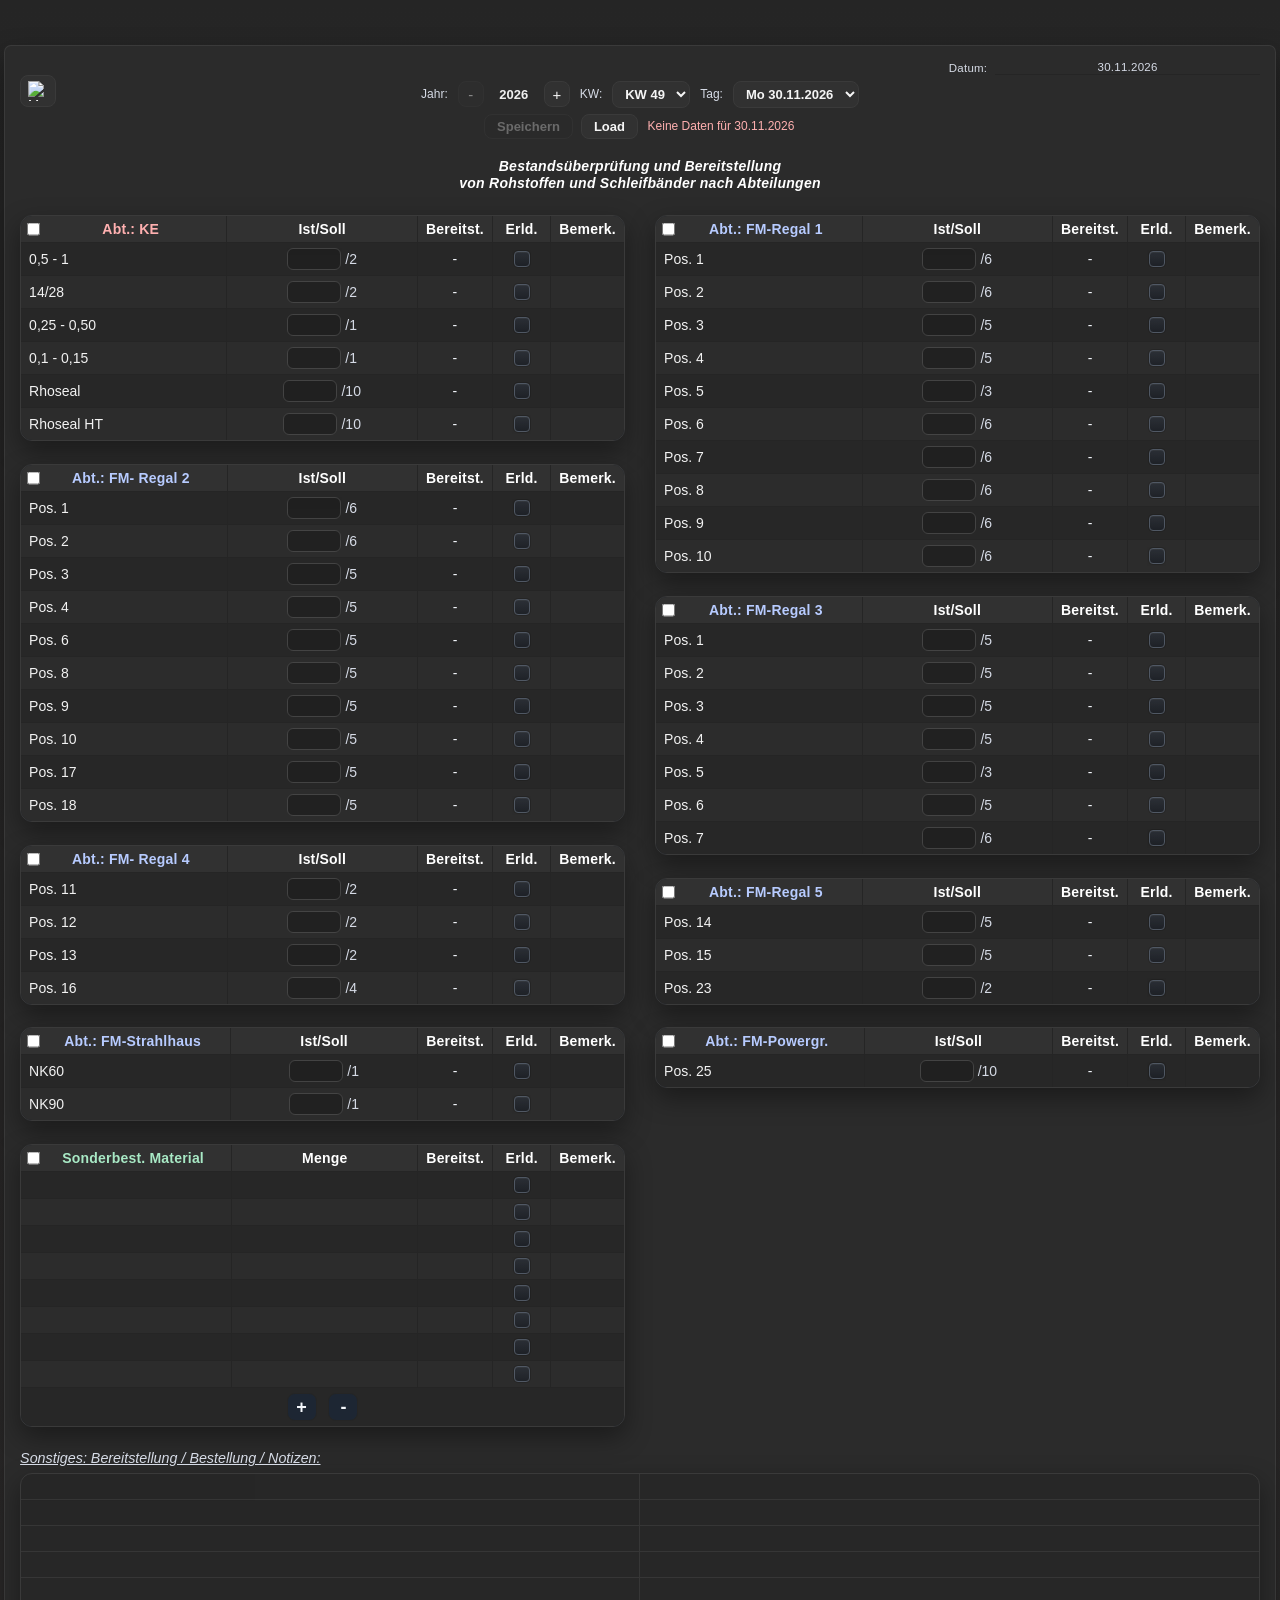
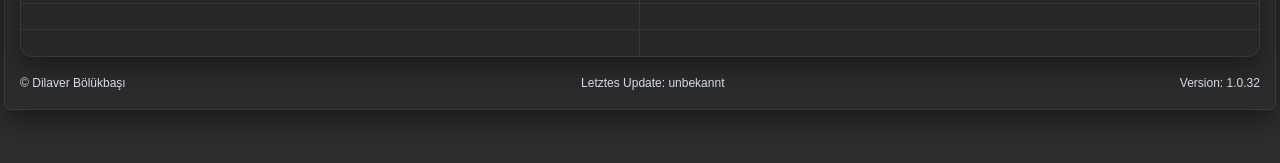
==== index.html @ 9125e5a0 "Add files via upload" ====
<!doctype html>
<html lang="de">
<head>
  <meta charset="utf-8" />
  <meta name="viewport" content="width=device-width, initial-scale=1" />
  <title>Bestandsüberprüfung</title>
  <link rel="stylesheet" href="css/style.css" />


<!-- =========================
     ICONS
========================= -->

<link rel="icon" href="icons/favicon.ico">
<link rel="icon" type="image/png" sizes="64x64" href="icons/favicon-64.png">
<link rel="icon" type="image/png" sizes="32x32" href="icons/favicon-32.png">

<link rel="apple-touch-icon" sizes="180x180" href="icons/favicon-180.png">

<link rel="manifest" href="manifest.json">
<meta name="theme-color" content="#1f4fd8">




</head>
<body class="index-page index-color-font">
  <div class="page-wrap">
  <div class="page">
    <div class="date-line"><span>Datum:</span><span class="line current-date"></span></div>
    <div class="top-actions">
      <div class="top-actions-row">
        <div class="menu-wrapper">
          <button id="menuBtn" type="button" aria-label="Menü öffnen" aria-expanded="false">
            <img src="img/menue.png" alt="Menü" />
          </button>
          <div id="menuDropdown" class="menu-dropdown" aria-hidden="true">
            <a href="settings.html" class="menu-item menu-item-settings">Einstellungen</a>
            <div class="menu-separator" role="separator" aria-hidden="true"></div>
            <a href="wvorbe.html" class="menu-item menu-item-list">Bereitstellung Liste</a>
            <a href="weing.html" class="menu-item menu-item-in">Wahreneingang</a>
            <div class="menu-separator" role="separator" aria-hidden="true"></div>
            <button id="exportLocalFileBtn" class="menu-item menu-item-save" type="button">Lokale Datei Speichern</button>
            <button id="importLocalFileBtn" class="menu-item menu-item-load" type="button">Lokale Datei Laden</button>
            <input id="importFileInput" type="file" accept=".json,application/json" hidden />
          </div>
        </div>
        <label for="yearValue">Jahr:</label>
        <div class="year-switch">
          <button id="yearDownBtn" type="button" aria-label="Jahr runter">-</button>
          <span id="yearValue">2026</span>
          <button id="yearUpBtn" type="button" aria-label="Jahr hoch">+</button>
        </div>
        <label for="kwSelect">KW:</label>
        <select id="kwSelect"></select>
        <label for="daySelect">Tag:</label>
        <select id="daySelect"></select>
      </div>
      <div class="top-actions-row actions-secondary">
        <button id="saveBtn" type="button">Speichern</button>
        <button id="loadBtn" type="button">Load</button>
        <span id="saveStatus" aria-live="polite"></span>
      </div>
    </div>
    <h1 class="index-title">Bestandsüberprüfung und Bereitstellung<br/>von Rohstoffen und Schleifbänder nach Abteilungen</h1>

    <div class="grid">
      <div>
        <table class="tight tbl-ke">
          <thead>
            <tr>
              <th class="section"><input class="status-checkKE" type="checkbox" /><span class="dept-ke">Abt.: KE</span></th>
              <th>Ist/Soll</th>
              <th>Bereitst.</th>
              <th>Erld.</th><th>Bemerk.</th>
            </tr>
          </thead>
          <tbody>
            <tr><td>0,5 - 1</td><td class="editable-cell"><input type="text" value="/2" /></td><td class="editable-cell"><input type="text" value="" /></td><td class="erld-cell"><input class="status-check" type="checkbox" /></td><td class="bemerk-cell"><input type="text" value="" /></td></tr>
            <tr><td>14/28</td><td class="editable-cell"><input type="text" value="/2" /></td><td class="editable-cell"><input type="text" value="" /></td><td class="erld-cell"><input class="status-check" type="checkbox" /></td><td class="bemerk-cell"><input type="text" value="" /></td></tr>
            <tr><td>0,25 - 0,50</td><td class="editable-cell"><input type="text" value="/1" /></td><td class="editable-cell"><input type="text" value="" /></td><td class="erld-cell"><input class="status-check" type="checkbox" /></td><td class="bemerk-cell"><input type="text" value="" /></td></tr>
            <tr><td>0,1 - 0,15</td><td class="editable-cell"><input type="text" value="/1" /></td><td class="editable-cell"><input type="text" value="" /></td><td class="erld-cell"><input class="status-check" type="checkbox" /></td><td class="bemerk-cell"><input type="text" value="" /></td></tr>
            <tr><td>Rhoseal</td><td class="editable-cell"><input type="text" value="/10" /></td><td class="editable-cell"><input type="text" value="" /></td><td class="erld-cell"><input class="status-check" type="checkbox" /></td><td class="bemerk-cell"><input type="text" value="" /></td></tr>
            <tr><td>Rhoseal HT</td><td class="editable-cell"><input type="text" value="/10" /></td><td class="editable-cell"><input type="text" value="" /></td><td class="erld-cell"><input class="status-check" type="checkbox" /></td><td class="bemerk-cell"><input type="text" value="" /></td></tr>
          </tbody>
        </table>

        <table class="tight tbl-fm-regal2" style="margin-top: 6mm;">
          <thead>
            <tr>
              <th class="section"><input class="status-checkFM1" type="checkbox" /><span class="dept-fm">Abt.: FM- Regal 2</span></th><th>Ist/Soll</th><th>Bereitst.</th><th>Erld.</th><th>Bemerk.</th>
            </tr>
          </thead>
          <tbody>
            <tr><td>Pos. 1</td><td class="editable-cell"><input type="text" value="/6" /></td><td class="editable-cell"><input type="text" value="" /></td><td class="erld-cell"><input class="status-check" type="checkbox" /></td><td class="bemerk-cell"><input type="text" value="" /></td></tr>
            <tr><td>Pos. 2</td><td class="editable-cell"><input type="text" value="/6" /></td><td class="editable-cell"><input type="text" value="" /></td><td class="erld-cell"><input class="status-check" type="checkbox" /></td><td class="bemerk-cell"><input type="text" value="" /></td></tr>
            <tr><td>Pos. 3</td><td class="editable-cell"><input type="text" value="/5" /></td><td class="editable-cell"><input type="text" value="" /></td><td class="erld-cell"><input class="status-check" type="checkbox" /></td><td class="bemerk-cell"><input type="text" value="" /></td></tr>
            <tr><td>Pos. 4</td><td class="editable-cell"><input type="text" value="/5" /></td><td class="editable-cell"><input type="text" value="" /></td><td class="erld-cell"><input class="status-check" type="checkbox" /></td><td class="bemerk-cell"><input type="text" value="" /></td></tr>
            <tr><td>Pos. 6</td><td class="editable-cell"><input type="text" value="/5" /></td><td class="editable-cell"><input type="text" value="" /></td><td class="erld-cell"><input class="status-check" type="checkbox" /></td><td class="bemerk-cell"><input type="text" value="" /></td></tr>
            <tr><td>Pos. 8</td><td class="editable-cell"><input type="text" value="/5" /></td><td class="editable-cell"><input type="text" value="" /></td><td class="erld-cell"><input class="status-check" type="checkbox" /></td><td class="bemerk-cell"><input type="text" value="" /></td></tr>
            <tr><td>Pos. 9</td><td class="editable-cell"><input type="text" value="/5" /></td><td class="editable-cell"><input type="text" value="" /></td><td class="erld-cell"><input class="status-check" type="checkbox" /></td><td class="bemerk-cell"><input type="text" value="" /></td></tr>
            <tr><td>Pos. 10</td><td class="editable-cell"><input type="text" value="/5" /></td><td class="editable-cell"><input type="text" value="" /></td><td class="erld-cell"><input class="status-check" type="checkbox" /></td><td class="bemerk-cell"><input type="text" value="" /></td></tr>
            <tr><td>Pos. 17</td><td class="editable-cell"><input type="text" value="/5" /></td><td class="editable-cell"><input type="text" value="" /></td><td class="erld-cell"><input class="status-check" type="checkbox" /></td><td class="bemerk-cell"><input type="text" value="" /></td></tr>
            <tr><td>Pos. 18</td><td class="editable-cell"><input type="text" value="/5" /></td><td class="editable-cell"><input type="text" value="" /></td><td class="erld-cell"><input class="status-check" type="checkbox" /></td><td class="bemerk-cell"><input type="text" value="" /></td></tr>
          </tbody>
        </table>

        <table class="tight tbl-fm-left-extra" style="margin-top: 6mm;">
          <thead>
            <tr>
              <th class="section"><input class="status-checkFM4" type="checkbox" /><span class="dept-fm">Abt.: FM- Regal 4</span></th><th>Ist/Soll</th><th>Bereitst.</th><th>Erld.</th><th>Bemerk.</th>
            </tr>
          </thead>
          <tbody>
            <tr><td>Pos. 11</td><td class="editable-cell"><input type="text" value="/2" /></td><td class="editable-cell"><input type="text" value="" /></td><td class="erld-cell"><input class="status-check" type="checkbox" /></td><td class="bemerk-cell"><input type="text" value="" /></td></tr>
            <tr><td>Pos. 12</td><td class="editable-cell"><input type="text" value="/2" /></td><td class="editable-cell"><input type="text" value="" /></td><td class="erld-cell"><input class="status-check" type="checkbox" /></td><td class="bemerk-cell"><input type="text" value="" /></td></tr>
            <tr><td>Pos. 13</td><td class="editable-cell"><input type="text" value="/2" /></td><td class="editable-cell"><input type="text" value="" /></td><td class="erld-cell"><input class="status-check" type="checkbox" /></td><td class="bemerk-cell"><input type="text" value="" /></td></tr>
            <tr><td>Pos. 16</td><td class="editable-cell"><input type="text" value="/4" /></td><td class="editable-cell"><input type="text" value="" /></td><td class="erld-cell"><input class="status-check" type="checkbox" /></td><td class="bemerk-cell"><input type="text" value="" /></td></tr>
          </tbody>
        </table>

        <table class="tight tbl-fm-strahlhaus" style="margin-top: 6mm;">
          <thead>
            <tr>
              <th class="section"><input class="status-checkFMStrahlhaus" type="checkbox" /><span class="dept-fm">Abt.: FM-Strahlhaus</span></th><th>Ist/Soll</th><th>Bereitst.</th><th>Erld.</th><th>Bemerk.</th>
            </tr>
          </thead>
          <tbody>
            <tr><td>NK60</td><td class="editable-cell"><input type="text" value="/1" /></td><td class="editable-cell"><input type="text" value="" /></td><td class="erld-cell"><input class="status-check" type="checkbox" /></td><td class="bemerk-cell"><input type="text" value="" /></td></tr>
            <tr><td>NK90</td><td class="editable-cell"><input type="text" value="/1" /></td><td class="editable-cell"><input type="text" value="" /></td><td class="erld-cell"><input class="status-check" type="checkbox" /></td><td class="bemerk-cell"><input type="text" value="" /></td></tr>
          </tbody>
        </table>

        <table class="tight tbl-wa" style="margin-top: 6mm;">
          <thead>
            <tr>
              <th class="section"><input class="status-checkWA" type="checkbox" /><span class="dept-wa">Sonderbest. Material</span></th>
              <th>Menge</th>
              <th>Bereitst.</th>
              <th>Erld.</th><th>Bemerk.</th>
            </tr>
          </thead>
          <tbody>
            <tr><td class="editable-cell"><input type="text" value="" /></td><td class="editable-cell"><input type="text" value="" /></td><td class="editable-cell"><input type="text" value="" /></td><td class="erld-cell"><input class="status-check" type="checkbox" /></td><td class="bemerk-cell"><input type="text" value="" /></td></tr>
            <tr><td class="editable-cell"><input type="text" value="" /></td><td class="editable-cell"><input type="text" value="" /></td><td class="editable-cell"><input type="text" value="" /></td><td class="erld-cell"><input class="status-check" type="checkbox" /></td><td class="bemerk-cell"><input type="text" value="" /></td></tr>
            <tr><td class="editable-cell"><input type="text" value="" /></td><td class="editable-cell"><input type="text" value="" /></td><td class="editable-cell"><input type="text" value="" /></td><td class="erld-cell"><input class="status-check" type="checkbox" /></td><td class="bemerk-cell"><input type="text" value="" /></td></tr>
            <tr><td class="editable-cell"><input type="text" value="" /></td><td class="editable-cell"><input type="text" value="" /></td><td class="editable-cell"><input type="text" value="" /></td><td class="erld-cell"><input class="status-check" type="checkbox" /></td><td class="bemerk-cell"><input type="text" value="" /></td></tr>
            <tr><td class="editable-cell"><input type="text" value="" /></td><td class="editable-cell"><input type="text" value="" /></td><td class="editable-cell"><input type="text" value="" /></td><td class="erld-cell"><input class="status-check" type="checkbox" /></td><td class="bemerk-cell"><input type="text" value="" /></td></tr>
            <tr><td class="editable-cell"><input type="text" value="" /></td><td class="editable-cell"><input type="text" value="" /></td><td class="editable-cell"><input type="text" value="" /></td><td class="erld-cell"><input class="status-check" type="checkbox" /></td><td class="bemerk-cell"><input type="text" value="" /></td></tr>
            <tr><td class="editable-cell"><input type="text" value="" /></td><td class="editable-cell"><input type="text" value="" /></td><td class="editable-cell"><input type="text" value="" /></td><td class="erld-cell"><input class="status-check" type="checkbox" /></td><td class="bemerk-cell"><input type="text" value="" /></td></tr>
            <tr><td class="editable-cell"><input type="text" value="" /></td><td class="editable-cell"><input type="text" value="" /></td><td class="editable-cell"><input type="text" value="" /></td><td class="erld-cell"><input class="status-check" type="checkbox" /></td><td class="bemerk-cell"><input type="text" value="" /></td></tr>
            <tr class="wa-row-controls add-row-line">
              <td colspan="5">
                <button id="addWaRowBtn" type="button" title="Zeile hinzufügen" aria-label="Zeile hinzufügen">+</button>
                <button id="removeWaRowBtn" type="button" title="Unter &quot;5&quot; Zeilen nicht zugelassen!" aria-label="Zeile entfernen (Unter. 5 Zeilen nicht zugelassen!)">-</button>
              </td>
            </tr>
          </tbody>
        </table>
      </div>

      <div>
        <table class="tight tbl-fm-regal1">
          <thead>
            <tr>
              <th class="section"><input class="status-checkFM1" type="checkbox" /><span class="dept-fm">Abt.: FM-Regal 1</span></th><th>Ist/Soll</th><th>Bereitst.</th><th>Erld.</th><th>Bemerk.</th>
            </tr>
          </thead>
          <tbody>
            <tr><td>Pos. 1</td><td class="editable-cell"><input type="text" value="/6" /></td><td class="editable-cell"><input type="text" value="" /></td><td class="erld-cell"><input class="status-check" type="checkbox" /></td><td class="bemerk-cell"><input type="text" value="" /></td></tr>
            <tr><td>Pos. 2</td><td class="editable-cell"><input type="text" value="/6" /></td><td class="editable-cell"><input type="text" value="" /></td><td class="erld-cell"><input class="status-check" type="checkbox" /></td><td class="bemerk-cell"><input type="text" value="" /></td></tr>
            <tr><td>Pos. 3</td><td class="editable-cell"><input type="text" value="/5" /></td><td class="editable-cell"><input type="text" value="" /></td><td class="erld-cell"><input class="status-check" type="checkbox" /></td><td class="bemerk-cell"><input type="text" value="" /></td></tr>
            <tr><td>Pos. 4</td><td class="editable-cell"><input type="text" value="/5" /></td><td class="editable-cell"><input type="text" value="" /></td><td class="erld-cell"><input class="status-check" type="checkbox" /></td><td class="bemerk-cell"><input type="text" value="" /></td></tr>
            <tr><td>Pos. 5</td><td class="editable-cell"><input type="text" value="/3" /></td><td class="editable-cell"><input type="text" value="" /></td><td class="erld-cell"><input class="status-check" type="checkbox" /></td><td class="bemerk-cell"><input type="text" value="" /></td></tr>
            <tr><td>Pos. 6</td><td class="editable-cell"><input type="text" value="/6" /></td><td class="editable-cell"><input type="text" value="" /></td><td class="erld-cell"><input class="status-check" type="checkbox" /></td><td class="bemerk-cell"><input type="text" value="" /></td></tr>
            <tr><td>Pos. 7</td><td class="editable-cell"><input type="text" value="/6" /></td><td class="editable-cell"><input type="text" value="" /></td><td class="erld-cell"><input class="status-check" type="checkbox" /></td><td class="bemerk-cell"><input type="text" value="" /></td></tr>
            <tr><td>Pos. 8</td><td class="editable-cell"><input type="text" value="/6" /></td><td class="editable-cell"><input type="text" value="" /></td><td class="erld-cell"><input class="status-check" type="checkbox" /></td><td class="bemerk-cell"><input type="text" value="" /></td></tr>
            <tr><td>Pos. 9</td><td class="editable-cell"><input type="text" value="/6" /></td><td class="editable-cell"><input type="text" value="" /></td><td class="erld-cell"><input class="status-check" type="checkbox" /></td><td class="bemerk-cell"><input type="text" value="" /></td></tr>
            <tr><td>Pos. 10</td><td class="editable-cell"><input type="text" value="/6" /></td><td class="editable-cell"><input type="text" value="" /></td><td class="erld-cell"><input class="status-check" type="checkbox" /></td><td class="bemerk-cell"><input type="text" value="" /></td></tr>
          </tbody>
        </table>

        <table class="tight tbl-fm-regal3" style="margin-top: 6mm;">
          <thead>
              <tr>
              <th class="section"><input class="status-checkFM3" type="checkbox" /><span class="dept-fm">Abt.: FM-Regal 3</span></th><th>Ist/Soll</th><th>Bereitst.</th><th>Erld.</th><th>Bemerk.</th>
            </tr>
          </thead>
          <tbody>
            <tr><td>Pos. 1</td><td class="editable-cell"><input type="text" value="/5" /></td><td class="editable-cell"><input type="text" value="" /></td><td class="erld-cell"><input class="status-check" type="checkbox" /></td><td class="bemerk-cell"><input type="text" value="" /></td></tr>
            <tr><td>Pos. 2</td><td class="editable-cell"><input type="text" value="/5" /></td><td class="editable-cell"><input type="text" value="" /></td><td class="erld-cell"><input class="status-check" type="checkbox" /></td><td class="bemerk-cell"><input type="text" value="" /></td></tr>
            <tr><td>Pos. 3</td><td class="editable-cell"><input type="text" value="/5" /></td><td class="editable-cell"><input type="text" value="" /></td><td class="erld-cell"><input class="status-check" type="checkbox" /></td><td class="bemerk-cell"><input type="text" value="" /></td></tr>
            <tr><td>Pos. 4</td><td class="editable-cell"><input type="text" value="/5" /></td><td class="editable-cell"><input type="text" value="" /></td><td class="erld-cell"><input class="status-check" type="checkbox" /></td><td class="bemerk-cell"><input type="text" value="" /></td></tr>
            <tr><td>Pos. 5</td><td class="editable-cell"><input type="text" value="/3" /></td><td class="editable-cell"><input type="text" value="" /></td><td class="erld-cell"><input class="status-check" type="checkbox" /></td><td class="bemerk-cell"><input type="text" value="" /></td></tr>
            <tr><td>Pos. 6</td><td class="editable-cell"><input type="text" value="/5" /></td><td class="editable-cell"><input type="text" value="" /></td><td class="erld-cell"><input class="status-check" type="checkbox" /></td><td class="bemerk-cell"><input type="text" value="" /></td></tr>
            <tr><td>Pos. 7</td><td class="editable-cell"><input type="text" value="/6" /></td><td class="editable-cell"><input type="text" value="" /></td><td class="erld-cell"><input class="status-check" type="checkbox" /></td><td class="bemerk-cell"><input type="text" value="" /></td></tr>
          </tbody>
        </table>

        <table class="tight tbl-fm-regal4" style="margin-top: 6mm;">
          <thead>
            <tr>
              <th class="section"><input class="status-checkFM5" type="checkbox" /><span class="dept-fm">Abt.: FM-Regal 5</span></th><th>Ist/Soll</th><th>Bereitst.</th><th>Erld.</th><th>Bemerk.</th>
            </tr>
          </thead>
          <tbody>
            <tr><td>Pos. 14</td><td class="editable-cell"><input type="text" value="/5" /></td><td class="editable-cell"><input type="text" value="" /></td><td class="erld-cell"><input class="status-check" type="checkbox" /></td><td class="bemerk-cell"><input type="text" value="" /></td></tr>
            <tr><td>Pos. 15</td><td class="editable-cell"><input type="text" value="/5" /></td><td class="editable-cell"><input type="text" value="" /></td><td class="erld-cell"><input class="status-check" type="checkbox" /></td><td class="bemerk-cell"><input type="text" value="" /></td></tr>
            <tr><td>Pos. 23</td><td class="editable-cell"><input type="text" value="/2" /></td><td class="editable-cell"><input type="text" value="" /></td><td class="erld-cell"><input class="status-check" type="checkbox" /></td><td class="bemerk-cell"><input type="text" value="" /></td></tr>
          </tbody>
        </table>

        <table class="tight tbl-fm-powergr" style="margin-top: 6mm;">
          <thead>
            <tr>
              <th class="section"><input class="status-checkFMpowergr" type="checkbox" /><span class="dept-fm">Abt.: FM-Powergr.</span></th><th>Ist/Soll</th><th>Bereitst.</th><th>Erld.</th><th>Bemerk.</th>
            </tr>
          </thead>
          <tbody>
            <tr><td>Pos. 25</td><td class="editable-cell"><input type="text" value="/10" /></td><td class="editable-cell"><input type="text" value="" /></td><td class="erld-cell"><input class="status-check" type="checkbox" /></td><td class="bemerk-cell"><input type="text" value="" /></td></tr>
          </tbody>
        </table>
      </div>
    </div>

    <div class="notes">
      <p class="notes-title">Sonstiges: Bereitstellung / Bestellung / Notizen:</p>
      <table class="notes-table">
        <colgroup>
          <col style="width: 50%;" />
          <col style="width: 50%;" />
        </colgroup>
        <tbody>
          <tr><td contenteditable="true"></td><td contenteditable="true"></td></tr>
          <tr><td contenteditable="true"></td><td contenteditable="true"></td></tr>
          <tr><td contenteditable="true"></td><td contenteditable="true"></td></tr>
          <tr><td contenteditable="true"></td><td contenteditable="true"></td></tr>
          <tr><td contenteditable="true"></td><td contenteditable="true"></td></tr>
          <tr><td contenteditable="true"></td><td contenteditable="true"></td></tr>
          <tr><td contenteditable="true"></td><td contenteditable="true"></td></tr>
        </tbody>
      </table>
    </div>
    <footer>
      <div id="kimlik">© Dilaver Bölükbaşı</div>
      <div id="lastUpdate"></div>
      <span id="footerVersion">Version: …</span>
    </footer>
  </div>
  </div>
  <script src="js/dpc.js" defer></script>
</body>
</html>
---- css/style.css ----
@charset "utf-8";

/* Basis-Styles und Farbvariablen für die gesamte Anwendung */
:root {
  --bg-gradient: linear-gradient(180deg,#252525,#2f2d2d);
  --line: #252525;
  --soft-line: #a3adbc;
  --border: #3a3a3a;
  --card-bg: #1a202a;
  --table-head: #313131;
  --row-hover: #262f3d;
  --shadow-soft: 0 10px 26px rgba(0, 0, 0, 0.38);
  --text: #f3f6fb;
  --text-muted: #d6dbe6;
  --page-bg: #12161d;
  --header-bg: #1a202a;
  --font: "Cambria", "Georgia", "Times New Roman", serif;
  --page-width: 190mm;
  --page-margin: 10mm;
  --tbltd-bg: #0c3414;
  --tbltd-color: #bcad29;
  --tblN-L-bg: #340c0c;
  --screen-gap: 5px;
  --tblN-L-bg: #340c0c;
  --fs-btn: 13px;
  --fs-date: 11.5px;
  --fs-info: 12px;
  --fs-th: 14px;
  --fs-td: 14px;
}

* { box-sizing: border-box; }

html, body {
  margin: 0;
  padding: 0;
  background: var(--bg-gradient);
  color: var(--text);
  font-family: var(--font);
}

/* Spezifische Styles für die index.html, um die dunkle Farbpalette und Schriftart zu gewährleisten */
.index-color-font {
  color: #f0f0f0;
  font-family: "Manrope", "Segoe UI", "Helvetica Neue", sans-serif;
}

/* Hohe Spezifität für index.html, damit die dunkle Farbpalette und Schriftart über die Basis-Styles hinaus angewendet werden */
.index-color-font .page {
  background: #2b2b2b;
  box-shadow:
    0 0 0 1px #3a3a3a,
    0 12px 28px rgba(0, 0, 0, 0.45);
}

/* Weitere spezifische Styles für index.html, um die Lesbarkeit und visuelle Hierarchie zu verbessern */
.index-color-font .index-title {
  color: #ffffff;
  font-weight: 700;
  letter-spacing: 0.25px;
}

/* Tabellenstile für index.html, um die dunkle Farbpalette und Lesbarkeit zu gewährleisten */
.index-color-font table {
  color: #f2f2f2;
}

.index-color-font th {
  color: #ffffff;
}

.index-color-font .tight th {
  background: #313131;
}

.index-color-font .tight td {
  background: #272727;
}

.index-color-font .tight tbody tr:nth-child(even) td {
  background: #2c2c2c;
}

/* Spezifische Styles für wvorbe.html und weing.html, um die dunkle Farbpalette und Schriftart zu gewährleisten */
.wvorbe-page .page,
.weing-page .page {
  background: #2b2b2b;
  box-shadow:
    0 0 0 1px #3a3a3a,
    0 12px 28px rgba(0, 0, 0, 0.45);
}


.wvorbe-page table,
.weing-page table {
  color: #f2f2f2;
  background: #272727;
  border-color: #3a3a3a;
}


.wvorbe-page th,
.weing-page th {
  color: #ffffff;
  background: #313131;
}

.wvorbe-page td,
.weing-page td {
  background: #272727;
}

.wvorbe-page tbody tr:nth-child(even) td,
.weing-page tbody tr:nth-child(even) td {
  background: #2c2c2c;
}

/* Spezifische Styles für Buttons auf wvorbe.html und weing.html, um die dunkle Farbpalette und Lesbarkeit zu gewährleisten */
.wvorbe-page #wvorbeSaveBtn,
.wvorbe-page #wvorbeLoadBtn,
.wvorbe-page #wvorbeBackBtn,
.wvorbe-page #wvorbePrintBtn,
.wvorbe-page #addWvorbeRowBtn,
.wvorbe-page #removeWvorbeRowBtn,
.weing-page #weingSaveBtn,
.weing-page #weingLoadBtn,
.weing-page #weingBackBtn,
.weing-page #weingPrintBtn,
.weing-page #addWeingRowBtn,
.weing-page #removeWeingRowBtn {
  background: #313131;
  border-color: #3a3a3a;
  color: #f5f5f5;
}

.wvorbe-page #wvorbeSaveBtn:hover,
.wvorbe-page #wvorbeLoadBtn:hover,
.wvorbe-page #wvorbeBackBtn:hover,
.wvorbe-page #wvorbePrintBtn:hover,
.wvorbe-page #addWvorbeRowBtn:hover,
.wvorbe-page #removeWvorbeRowBtn:hover,
.weing-page #weingSaveBtn:hover,
.weing-page #weingLoadBtn:hover,
.weing-page #weingBackBtn:hover,
.weing-page #weingPrintBtn:hover,
.weing-page #addWeingRowBtn:hover,
.weing-page #removeWeingRowBtn:hover {
  background: #3a3a3a;
}

.wvorbe-page #wvorbeSaveBtn:disabled,
.wvorbe-page #addWvorbeRowBtn:disabled,
.wvorbe-page #removeWvorbeRowBtn:disabled,
.weing-page #weingSaveBtn:disabled,
.weing-page #addWeingRowBtn:disabled,
.weing-page #removeWeingRowBtn:disabled {
  background: #2a2a2a;
  border-color: #3a3a3a;
  color: #b7b7b7;
}

.index-color-font #saveBtn,
.index-color-font #loadBtn,
.index-color-font #menuBtn,
.index-color-font #yearDownBtn,
.index-color-font #yearUpBtn,
.index-color-font #kwSelect,
.index-color-font #daySelect {
  background: #313131;
  border-color: #3a3a3a;
  color: #f5f5f5;
}

.index-color-font #saveBtn:hover,
.index-color-font #loadBtn:hover,
.index-color-font #menuBtn:hover,
.index-color-font #yearDownBtn:hover,
.index-color-font #yearUpBtn:hover {
  background: #3a3a3a;
}

.index-color-font #saveBtn:disabled {
  background: #2a2a2a;
  border-color: #3a3a3a;
  color: #b7b7b7;
}

.page-wrap {
  width: 100%;
  display: flex;
  justify-content: center;
  align-items: flex-start;
  overflow-x: hidden;
  padding: 8px var(--screen-gap) 16px;
}

.page {
  width: min(var(--page-width), calc(100vw - (var(--screen-gap) * 2)));
  margin: var(--page-margin) 0;
  background: var(--page-bg);
  box-shadow:
    0 0 0 1px #303746,
    0 12px 30px rgba(0, 0, 0, 0.45);
  padding: 4mm 4mm 5mm;
  border-radius: 6px;
}

@media (min-width: 1025px) {
  .page {
    width: min(1360px, calc(100vw - (var(--screen-gap) * 2)));
  }
}

.date-line {
  display: flex;
  justify-content: flex-end;
  align-items: center;
  gap: 8px;
  font-size: var(--fs-date);
  letter-spacing: 0.25px;
  color: var(--text-muted);
}

.date-line .line {
  width: 70mm;
  border-bottom: 1px solid var(--line);
  min-height: 14px;
  display: inline-flex;
  align-items: flex-end;
  justify-content: center;
  padding-bottom: 1px;
}

.top-actions {
  display: flex;
  flex-direction: column;
  align-items: flex-start;
  gap: 6px;
  margin-top: 6px;
}

.top-actions-row {
  display: flex;
  justify-content: flex-start;
  align-items: center;
  gap: 10px;
  width: 100%;
}

.index-page .top-actions {
  align-items: center;
}

.index-page .top-actions-row {
  justify-content: center;
  position: relative;
}

.index-page #saveStatus {
  text-align: center;
}

.index-page .top-actions-row .menu-wrapper {
  position: absolute;
  left: 0;
}

.menu-wrapper {
  position: relative;
  margin-right: 0;
}

#menuBtn {
  border: 1px solid var(--line);
  background: #1d2633;
  color: var(--text);
  border-radius: 8px;
  width: 36px;
  height: 32px;
  display: inline-flex;
  align-items: center;
  justify-content: center;
  cursor: pointer;
  padding: 0;
}

#menuBtn:hover {
  background: #253145;
}

#menuBtn img {
  width: 20px;
  height: 20px;
  object-fit: contain;
}

.menu-dropdown  {
  position: absolute;
  top: calc(100% + 6px);
  left: 0;
  min-width: 220px;
  background: #313131;
  border: 1px solid #3a3a3a;
  border-radius: 10px;
  box-shadow: var(--shadow-soft);
  padding: 6px;
  display: none;
  z-index: 50;
}

.menu-dropdown.open {
  display: block;
}

.menu-separator {
  height: 1px;
  background: #3a3a3a;
  opacity: 0.95;
  margin: 6px 4px;
}

.menu-dropdown a {
  display: block;
  color: var(--text);
  text-decoration: none;
  font-size: var(--fs-btn);
  padding: 8px 10px;
  border-radius: 8px;
}

/* Für Menü-Items, die als Button (z.B. "Einstellungen") umgesetzt sind, damit sie semantisch korrekt und zugänglich sind */
.menu-dropdown button { 
  width: 100%;
  display: block;
  color: var(--text);
  background: transparent;
  border: 0;
  text-align: left;
  font-size: var(--fs-btn);
  padding: 8px 10px;
  border-radius: 8px;
  cursor: pointer;
}

.menu-item { /* Gemeinsame Stile für Menü-Items, insbesondere für die Icon-Positionierung */
  position: relative;
  padding-left: 30px !important;
}

.menu-item::before { /* Icon-Placeholder, wird durch spezifische Klassen mit Inhalt gefüllt */
  position: absolute;
  left: 10px;
  top: 50%;
  transform: translateY(-50%);
  font-size: var(--fs-btn);
  opacity: 0.95;
}

.menu-item-list::before { content: "▦"; }
.menu-item-in::before { content: "↘"; }
.menu-item-settings::before { content: "⚙"; }
.menu-item-save::before { content: "⬇"; }
.menu-item-load::before { content: "⤒"; }

.menu-dropdown a:hover,
.menu-dropdown button:hover {
  background: #253145;
}

.actions-secondary {
  gap: 8px;
}

.left-block {
  display: flex;
  flex-direction: column;
  align-items: flex-start;
  gap: 6px;
  margin-right: auto;
}

.left-buttons {
  display: flex;
  align-items: center;
  gap: 8px;
}

.top-actions label {
  font-size: 12px;
  color: var(--text-muted);
}

.year-switch {
  display: inline-flex;
  align-items: center;
  gap: 6px;
}

.year-switch button {
  border: 1px solid var(--line);
  background: #313131;
  color: var(--text);
  border-radius: 8px;
  min-width: 26px;
  height: 26px;
  font-size: 15px;
  line-height: 1;
  cursor: pointer;
}

.year-switch button:hover {
  background: #3a3a3a;
}

.year-switch button:disabled {
  opacity: 0.45;
  cursor: not-allowed;
}

#yearValue {
  min-width: 48px;
  text-align: center;
  font-size: 13px;
  font-weight: 700;
}

#daySelect {
  border: 1px solid var(--line);
  background: #313131;
  color: var(--text);
  border-radius: 8px;
  padding: 4px 8px;
  font-size: var(--fs-btn);
  font-weight: 600;
}

#kwSelect {
  border: 1px solid var(--line);
  background: #313131;
  color: var(--text);
  border-radius: 8px;
  padding: 4px 8px;
  font-size: var(--fs-btn);
  font-weight: 600;
}

#saveBtn,
#loadBtn,
#wvorbeSaveBtn,
#wvorbeLoadBtn,
#weingSaveBtn,
#weingLoadBtn,
#settingsSaveBtn,
#settingsLoadBtn,
#settingsResetBtn,
#settingsBackBtn,
#wvorbeBackBtn,
#wvorbePrintBtn,
#weingBackBtn,
#weingPrintBtn {
  border: 1px solid var(--line);
  background: #313131;
  color: var(--text);
  border-radius: 8px;
  padding: 4px 12px;
  font-size: var(--fs-btn);
  font-weight: 600;
  cursor: pointer;
}

#saveBtn:hover,
#loadBtn:hover,
#wvorbeSaveBtn:hover,
#wvorbeLoadBtn:hover,
#weingSaveBtn:hover,
#weingLoadBtn:hover,
#settingsSaveBtn:hover,
#settingsLoadBtn:hover,
#settingsResetBtn:hover,
#settingsBackBtn:hover,
#wvorbeBackBtn:hover,
#wvorbePrintBtn:hover,
#weingBackBtn:hover,
#weingPrintBtn:hover {
  background: #3a3a3a;
}

#wvorbeBackBtn,
#settingsBackBtn,
#wvorbePrintBtn,
#weingBackBtn,
#weingPrintBtn {
  margin-right: 0;
  padding-inline: 10px 12px;
}

#wvorbeBackBtn::before,
#settingsBackBtn::before,
#weingBackBtn::before {
  content: "< ";
  font-weight: 700;
}

#wvorbePrintBtn::before {
  content: "🖨 ";
}

#wvorbePrintBtn {
  margin-left: auto;
}

#saveBtn:disabled {
  opacity: 0.45;
  cursor: not-allowed;
}

#saveStatus,
#wvorbeStatus,
#weingStatus,
#settingsStatus {
  font-size: var(--fs-info);
  color: var(--text-muted);
  min-width: 150px;
  text-align: left;
}

#saveStatus.error,
#wvorbeStatus.error,
#weingStatus.error,
#settingsStatus.error {
  color: #ffb0b0;
}

.settings-page .editable-grid-table td select {
  width: 100%;
  border: 1px solid #3a3a3a;
  background: #313131;
  color: #f3f6fb;
  border-radius: 8px;
  padding: 4px 8px;
  font-size: 13px;
  font-weight: 400;
}

.settings-page .editable-grid-table td select:focus {
  outline: none;
  border-color: #8aa9ff;
  box-shadow: 0 0 0 2px rgba(138, 169, 255, 0.22);
}

.settings-page .editable-grid-table td select option {
  background: #313131;
  color: #f3f6fb;
}

.settings-page .editable-grid-table th {
  font-size: 14px;
  color: #ffffff;
  background: #313131;
}

.settings-page .editable-grid-table td {
  font-size: 14px;
  background: #272727;
}

.settings-page .editable-grid-table {
  color: #f2f2f2;
  background: #272727;
  border-color: #3a3a3a;
}

.settings-page .editable-grid-table tbody tr:nth-child(even) td {
  background: #2c2c2c;
}

.settings-page #settingsSaveBtn,
.settings-page #settingsLoadBtn,
.settings-page #settingsResetBtn,
.settings-page #settingsBackBtn {
  border: 1px solid #3a3a3a;
  background: #313131;
  color: #f3f6fb;
}

.settings-page #settingsSaveBtn:hover,
.settings-page #settingsLoadBtn:hover,
.settings-page #settingsResetBtn:hover,
.settings-page #settingsBackBtn:hover {
  background: #3a3a3a;
}

.settings-preview {
  margin-top: 14px;
  padding: 10px;
  border: 1px solid #3a3a3a;
  border-radius: 12px;
  background: #2b2b2b;
  box-shadow:
    0 0 0 1px #3a3a3a,
    0 8px 20px rgba(0, 0, 0, 0.35);
}

.settings-preview-title {
  margin: 0 0 8px;
  font-weight: 700;
  color: #ffffff;
}

.settings-preview-row {
  margin: 4px 0;
}

.settings-preview-date {
  font-size: var(--fs-date);
}

.settings-preview-info {
  font-size: var(--fs-info);
  color: #d6dbe6;
}

.settings-preview-btns button {
  border: 1px solid #3a3a3a;
  background: #313131;
  color: #f3f6fb;
  border-radius: 8px;
  padding: 4px 12px;
  font-size: var(--fs-btn);
  font-weight: 600;
}

.settings-preview-btns button:hover {
  background: #3a3a3a;
}

.settings-preview-table {
  margin-top: 8px;
  color: #f2f2f2;
  background: #272727;
  border-color: #3a3a3a;
}

.settings-preview-table th {
  color: #ffffff;
  background: #313131;
}

.settings-preview-table td {
  background: #272727;
}

.settings-preview-table tbody tr:nth-child(even) td {
  background: #2c2c2c;
}

.settings-preview-table th {
  font-size: var(--fs-th);
}

.settings-preview-table td {
  font-size: var(--fs-td);
}

h1 {
  font-size: 14px;
  text-align: center;
  margin: 5mm 0 6mm;
  font-style: italic;
  letter-spacing: 0.35px;
  color: var(--text);
  line-height: 1.25;
}

table {
  width: 100%;
  font-size: 14px;
  color: var(--text);
  border-collapse: separate;
  border-spacing: 0;
  overflow: hidden;
  border-radius: 12px;
  background: var(--card-bg);
  box-shadow: var(--shadow-soft);
  border: 1px solid var(--border);
}

th, td {
  border-right: 1px solid var(--line);
  border-bottom: 1px solid var(--line);
  padding: 5px 8px;
  min-height: 24px;
  vertical-align: middle;
}

th {
  font-weight: 700;
  font-size: var(--fs-th);
  font-style: normal;
  background: var(--table-head);
  letter-spacing: 0.2px;
}

td {
  font-size: var(--fs-td);
  font-weight: 400;
}

.editable-cell {
  text-align: center;
}

.editable-cell input {
  width: 100%;
  border: 0;
  background: transparent;
  color: var(--text);
  text-align: center;
  font-size: var(--fs-td);
  font-weight: 500;
  font-family: inherit;
  padding: 0;
}

.editable-cell input:focus {
  outline: none;
}

.istmax-wrap {
  display: inline-flex;
  align-items: center;
  justify-content: center;
  gap: 4px;
  width: 100%;
}

.ist-only-input {
  max-width: 54px;
  text-align: center;
  border: 1px solid #4a4a4a !important;
  background: #1f1f1f !important;
  color: #f5f5f5 !important;
  border-radius: 6px;
  padding: 2px 6px !important;
}

.max-suffix {
  color: var(--text-muted);
  font-size: var(--fs-td);
  white-space: nowrap;
}

.ist-only-input:focus {
  border-color: #8aa9ff !important;
  box-shadow: 0 0 0 2px rgba(138, 169, 255, 0.22);
}

.bemerk-cell input {
  width: 95%;
  border: 0;
  background: transparent;
  color: var(--text);
  text-align: left;
  font-size: var(--fs-td);
  font-weight: 600;
  font-family: inherit;
  padding: 0;
}

.bemerk-cell input:focus {
  outline: none;
}

.editable-cell input.auto-bereitst {
  pointer-events: none;
}

.erld-cell {
  text-align: center;
}

.status-check {
  appearance: none;
  -webkit-appearance: none;
  width: 16px;
  height: 16px;
  border: 1px solid #5a6472;
  border-radius: 4px;
  background: linear-gradient(180deg, #2c3139, #1c2027);
  box-shadow: inset 0 1px 0 rgba(255, 255, 255, 0.05), 0 0 0 1px rgba(0, 0, 0, 0.18);
  cursor: pointer;
  opacity: 1;
  display: block;
  margin: 0 auto;
  position: relative;
  transition: background 140ms ease, border-color 140ms ease, box-shadow 140ms ease, transform 140ms ease;
}

.status-check:hover {
  border-color: #7b8798;
  background: linear-gradient(180deg, #343a44, #21262f);
}

.status-check:focus-visible {
  outline: none;
  box-shadow: 0 0 0 2px rgba(138, 169, 255, 0.24), inset 0 1px 0 rgba(255, 255, 255, 0.06);
}

.status-check:checked {
  border-color: #a4b6d8;
  background: linear-gradient(180deg, #f7f8fb, #d9dee7);
}

.status-check:checked::after {
  content: "";
  position: absolute;
  left: 4px;
  top: 1px;
  width: 4px;
  height: 8px;
  border: solid #0f1e14;
  border-width: 0 2px 2px 0;
  transform: rotate(45deg);
}

.status-check:disabled {
  cursor: not-allowed;
  opacity: 0.7;
  border-color: #4c5563;
  background: linear-gradient(180deg, #262a31, #1a1d23);
}

.status-checkKE,
.status-checkFM1,
.status-checkFM2,
.status-checkFM3,
.status-checkFM4,
.status-checkFM5,
.status-checkFMStrahlhaus,
.status-checkWA,
.status-checkFMpowergr {
  margin-left: 0;
  margin-right: auto;
}

.locked-field {
  opacity: 0.8;
}

th:last-child,
td:last-child {
  border-right: none;
}

tbody tr:last-child td {
  border-bottom: none;
}

tbody tr:hover {
  background: var(--row-hover);
}

tbody tr.row-done,
tbody tr.row-done:hover {
  background: var(--tbltd-bg);
}

tbody tr.row-done td {
  background: var(--tbltd-bg);
  color: var(--tbltd-color);
}

tbody tr.row-done .editable-cell input {
  color: var(--tbltd-color);
}

tbody tr.row-done .max-suffix {
  color: var(--tbltd-color);
}

tbody tr.row-not-available,
tbody tr.row-not-available:hover {
  background: var(--tblN-L-bg);
}

tbody tr.row-not-available td {
  background: var(--tblN-L-bg);
  color: #fff;
}

tbody tr.row-not-available .editable-cell input,
tbody tr.row-not-available .bemerk-cell input {
  color: #fff;
}

tbody tr.row-not-available .max-suffix {
  color: #fff;
}

/* Vorrang: n.v. übersteuert Erledigt-Farbe */
tbody tr.row-done.row-not-available,
tbody tr.row-done.row-not-available:hover {
  background: var(--tblN-L-bg);
}

tbody tr.row-done.row-not-available td {
  background: var(--tblN-L-bg);
  color: #fff;
}

tbody tr.row-nv-done,
tbody tr.row-nv-done:hover {
  background: #6b5d1a;
}

tbody tr.row-nv-done td {
  background: #6b5d1a;
  color: #f3f6fb;
}

tbody tr.row-nv-done .editable-cell input,
tbody tr.row-nv-done .bemerk-cell input,
tbody tr.row-nv-done .max-suffix {
  color: #f3f6fb;
}

/* Hohe Spezifität für index.html, damit Statusfarben die zebra/td-Basisfarben übersteuern */
.index-color-font .tight tbody tr.row-done td {
  background: var(--tbltd-bg);
  color: var(--tbltd-color);
}

.index-color-font .tight tbody tr.row-not-available td {
  background: var(--tblN-L-bg);
  color: #fff;
}

.index-color-font .tight tbody tr.row-done.row-not-available td {
  background: var(--tblN-L-bg);
  color: #fff;
}

.tight.table-done {
  box-shadow: 0 0 0 2px #2b4c31, 0 12px 26px rgba(0, 0, 0, 0.35);
  border-color: #2b4c31;
}

.tight.table-done th {
  background: #2f3c2f;
}

.tight.table-done td {
  background: #233026;
}

.tight.table-done tbody tr:nth-child(even) td {
  background: #27352b;
}

.tight.table-done tbody tr.row-done td,
.index-color-font .tight.table-done tbody tr.row-done td {
  background: var(--tbltd-bg);
  color: var(--tbltd-color);
}

.tight.table-done tbody tr.row-done .editable-cell input,
.tight.table-done tbody tr.row-done .bemerk-cell input,
.tight.table-done tbody tr.row-done .max-suffix,
.index-color-font .tight.table-done tbody tr.row-done .editable-cell input,
.index-color-font .tight.table-done tbody tr.row-done .bemerk-cell input,
.index-color-font .tight.table-done tbody tr.row-done .max-suffix {
  color: var(--tbltd-color);
}

.tight.table-nv-done {
  box-shadow: 0 0 0 2px #8a7a29, 0 12px 26px rgba(0, 0, 0, 0.35);
  border-color: #8a7a29;
}

.tight.table-nv-done th {
  background: #7a6b1f;
  color: #fff;
}

.tight.table-nv-done td {
  background: #4f4517;
  color: #f8f8f8;
}

.tight.table-nv-done tbody tr:nth-child(even) td {
  background: #554b1a;
}

.index-color-font .tight.table-nv-done {
  box-shadow: 0 0 0 2px #8a7a29, 0 12px 26px rgba(0, 0, 0, 0.35);
  border-color: #8a7a29;
}

.index-color-font .tight.table-nv-done th {
  background: #7a6b1f;
  color: #fff7d6;
}

.index-color-font .tight.table-nv-done td,
.index-color-font .tight.table-nv-done tbody tr:nth-child(even) td,
.index-color-font .tight.table-nv-done tbody tr.row-done td,
.index-color-font .tight.table-nv-done tbody tr.row-not-available td,
.index-color-font .tight.table-nv-done tbody tr.row-done.row-not-available td,
.index-color-font .tight.table-nv-done tbody tr.row-nv-done td {
  background: #4f4517;
  color: #f8f8f8;
}

.index-color-font .tight.table-nv-done .editable-cell input,
.index-color-font .tight.table-nv-done .bemerk-cell input,
.index-color-font .tight.table-nv-done .max-suffix {
  color: #f8f8f8;
}

.tight.table-nv-done tbody tr.row-done:not(.row-not-available):not(.row-nv-done) td,
.index-color-font .tight.table-nv-done tbody tr.row-done:not(.row-not-available):not(.row-nv-done) td {
  background: var(--tbltd-bg);
  color: var(--tbltd-color);
}

.tight.table-nv-done tbody tr.row-done:not(.row-not-available):not(.row-nv-done) .editable-cell input,
.tight.table-nv-done tbody tr.row-done:not(.row-not-available):not(.row-nv-done) .bemerk-cell input,
.tight.table-nv-done tbody tr.row-done:not(.row-not-available):not(.row-nv-done) .max-suffix,
.index-color-font .tight.table-nv-done tbody tr.row-done:not(.row-not-available):not(.row-nv-done) .editable-cell input,
.index-color-font .tight.table-nv-done tbody tr.row-done:not(.row-not-available):not(.row-nv-done) .bemerk-cell input,
.index-color-font .tight.table-nv-done tbody tr.row-done:not(.row-not-available):not(.row-nv-done) .max-suffix {
  color: var(--tbltd-color);
}

.tight.table-nv-done tbody tr.row-not-available td,
.tight.table-nv-done tbody tr.row-done.row-not-available td,
.tight.table-nv-done tbody tr.row-nv-done td,
.index-color-font .tight.table-nv-done tbody tr.row-not-available td,
.index-color-font .tight.table-nv-done tbody tr.row-done.row-not-available td,
.index-color-font .tight.table-nv-done tbody tr.row-nv-done td {
  background: var(--tblN-L-bg);
  color: #fff;
}

.tight.table-nv-done tbody tr.row-not-available .editable-cell input,
.tight.table-nv-done tbody tr.row-not-available .bemerk-cell input,
.tight.table-nv-done tbody tr.row-not-available .max-suffix,
.tight.table-nv-done tbody tr.row-done.row-not-available .editable-cell input,
.tight.table-nv-done tbody tr.row-done.row-not-available .bemerk-cell input,
.tight.table-nv-done tbody tr.row-done.row-not-available .max-suffix,
.tight.table-nv-done tbody tr.row-nv-done .editable-cell input,
.tight.table-nv-done tbody tr.row-nv-done .bemerk-cell input,
.tight.table-nv-done tbody tr.row-nv-done .max-suffix,
.index-color-font .tight.table-nv-done tbody tr.row-not-available .editable-cell input,
.index-color-font .tight.table-nv-done tbody tr.row-not-available .bemerk-cell input,
.index-color-font .tight.table-nv-done tbody tr.row-not-available .max-suffix,
.index-color-font .tight.table-nv-done tbody tr.row-done.row-not-available .editable-cell input,
.index-color-font .tight.table-nv-done tbody tr.row-done.row-not-available .bemerk-cell input,
.index-color-font .tight.table-nv-done tbody tr.row-done.row-not-available .max-suffix,
.index-color-font .tight.table-nv-done tbody tr.row-nv-done .editable-cell input,
.index-color-font .tight.table-nv-done tbody tr.row-nv-done .bemerk-cell input,
.index-color-font .tight.table-nv-done tbody tr.row-nv-done .max-suffix {
  color: #fff;
}

.section {
  text-align: center;
  position: relative;
  padding-left: 22px;
}

.section input[type="checkbox"] {
  position: absolute;
  left: 6px;
  top: 50%;
  transform: translateY(-50%);
  margin: 0;
}

.grid {
  display: grid;
  grid-template-columns: 1fr 1fr;
  gap: 6mm 8mm;
  align-items: start;
}

.tight th, .tight td { min-height: 24px; }

.index-page .tight th:first-child:not([colspan]),
.index-page .tight td:first-child {
  width: 39%;
}

.index-page .tight th:nth-child(2),
.index-page .tight td:nth-child(2) {
  width: 36%;
}

/* Vorrang: Spezifische Textausrichtung für die 3. Spalte auf index.html */
.index-page .tight th:nth-child(3),
.index-page .tight td:nth-child(3) {
  width: 5%;
}

/* Vorrang: Spezifische Textausrichtung für die 4. Spalte auf index.html */
.index-page .tight th:nth-child(4),
.index-page .tight td:nth-child(4) {
  width: 10%;
  text-align: center;
}
/* Vorrang: Spezifische Textausrichtung für die 5. Spalte auf index.html */
.index-page .tight th:nth-child(5),
.index-page .tight td:nth-child(5) {
  width: 10%;
}
.notes { margin-top: 6mm; }
.notes-title {
  font-size: 14.3px;
  margin: 0 0 2mm;
  font-style: italic;
  text-decoration: underline;
  color: var(--text-muted);
}

.notes td { height: 21px; }

.notes-table {
  table-layout: fixed;
  background: #272727;
  border: 1px solid #3a3a3a;
}

.notes-table td {
  font-size: var(--fs-td);
  font-weight: 400;
  height: 26px;
  padding: 4px 8px;
  color: #f2f2f2;
  border-color: #3a3a3a;
}

.notes-table td[contenteditable="true"] {
  cursor: text;
}

.notes-table td[contenteditable="true"]:focus {
  outline: 1px solid #8aa9ff;
  outline-offset: -1px;
  background: #313131;
}

.editable-grid-table td[contenteditable="true"] {
  cursor: text;
}

.editable-grid-table td[contenteditable="true"]:focus {
  outline: 1px solid #8aa9ff;
  outline-offset: -1px;
}

.editable-grid-table th:nth-child(1),
.editable-grid-table th:nth-child(2),
.editable-grid-table th:nth-child(3),
.editable-grid-table th:nth-child(4),
.editable-grid-table td:nth-child(1),
.editable-grid-table td:nth-child(2),
.editable-grid-table td:nth-child(3),
.editable-grid-table td:nth-child(4) {
  text-align: center;
}

.editable-grid-table th:nth-child(5),
.editable-grid-table td:nth-child(5) {
  text-align: right;
}

.add-row-line td {
  text-align: center;
  padding: 5px 8px;
}

.add-row-line .row-line-label {
  margin: 0 8px 0 6px;
  color: var(--text-muted);
  font-size: 13px;
  font-weight: 600;
}

#removeWaRowBtn {
  margin-left: 8px;
}

#addWvorbeRowBtn,
#removeWvorbeRowBtn,
#addWeingRowBtn,
#removeWeingRowBtn,
#addWaRowBtn,
#removeWaRowBtn {
  border: 1px solid var(--line);
  background: #1d2633;
  color: var(--text);
  border-radius: 8px;
  min-width: 30px;
  height: 28px;
  font-size: 18px;
  font-weight: 700;
  line-height: 1;
  cursor: pointer;
}

#addWvorbeRowBtn:hover,
#removeWvorbeRowBtn:hover,
#addWeingRowBtn:hover,
#removeWeingRowBtn:hover,
#addWaRowBtn:hover,
#removeWaRowBtn:hover {
  background: #253145;
}

#removeWvorbeRowBtn {
  margin-left: 8px;
}

#removeWeingRowBtn {
  margin-left: 8px;
}

.wvorbe-page .editable-grid-table tbody tr td:last-child,
.weing-page .editable-grid-table tbody tr td:last-child {
  position: relative;
  padding-right: 26px;
}

.wvorbe-page .row-remove-inline,
.weing-page .row-remove-inline {
  position: absolute;
  right: 4px;
  top: 50%;
  transform: translateY(-50%);
  width: 18px;
  height: 18px;
  border: 1px solid var(--line);
  border-radius: 4px;
  background: #3a2424;
  color: #ffdede;
  font-size: 13px;
  font-weight: 700;
  line-height: 1;
  cursor: pointer;
  opacity: 0;
  pointer-events: none;
}

.wvorbe-page .editable-grid-table tbody tr.row-selected .row-remove-inline,
.weing-page .editable-grid-table tbody tr.row-selected .row-remove-inline {
  opacity: 1;
  pointer-events: auto;
}

.wvorbe-page .editable-grid-table tbody tr.row-selected td,
.weing-page .editable-grid-table tbody tr.row-selected td {
  box-shadow: inset 0 0 0 1px #4f6d96;
}

.sub { margin-left: 6px; font-weight: 700; color: #b7cbff; }
.dept-ke { color: #ffb0b0; font-weight: 700; }
.dept-wa { color: #a8e9c5; font-weight: 700; }
.dept-fm { color: #b7cbff; font-weight: 700; }
.red { color: #ffb0b0; }


footer {
  margin-top: 10px;
  padding-top: 8px;
  border-top: 1px solid var(--line);
  display: flex;
  flex-wrap: wrap;
  gap: 8px 16px;
  align-items: center;
  justify-content: space-between;
  font-size: 12px;
  color: var(--text-muted);
}

@media (max-width: 1024px) {
  .page {
    width: calc(100vw - (var(--screen-gap) * 2));
    margin: 6px 0;
  }
}

@media (max-width: 820px) {
  .page {
    width: calc(100vw - (var(--screen-gap) * 2));
    margin: 5px 0;
  }
}

@media (max-width: 600px) {
  .page {
    width: calc(100vw - (var(--screen-gap) * 2));
    margin: 5px 0;
  }
  .grid {
    display: flex;
    flex-direction: column;
    gap: 5mm;
  }
  .grid > div {
    display: contents;
  }
  .grid table {
    margin-top: 0 !important;
  }
  .tbl-ke { order: 1; }
  .tbl-fm-regal1 { order: 2; }
  .tbl-fm-regal2 { order: 3; }
  .tbl-fm-regal3 { order: 4; }
  .tbl-fm-left-extra { order: 5; }
  .tbl-fm-regal4 { order: 6; }
  .tbl-fm-powergr { order: 7; }
  .tbl-fm-strahlhaus { order: 8; }
  .tbl-wa { order: 9; }
  .notes { order: 10; }
  footer { order: 11; }
  .top-actions { order: 0; }
  .date-line { order: 0; }
  .index-title { order: 0; }
  .page {
    display: flex;
    flex-direction: column;
  }
  .top-actions-row {
    flex-wrap: wrap;
    justify-content: flex-start;
  }


  #saveStatus {
    width: 100%;
    text-align: left;
  }
}

@media print {
  html, body {
    background: #fff;
    color: #000;
  }

  .page,
  .page-wrap,
  .top-actions-row.actions-secondary {
    margin: 0 auto;
    transform: none;
    box-shadow: none;
    border-radius: 0;
    padding: 0;
    border: none !important;
  }

  .button {
    display: none;
  }

  .wvorbe-page .page-wrap,
  .wvorbe-page .page {
    background: #fff !important;
    box-shadow: none !important;
    outline: none !important;
    border: 0 !important;
  }

  .wvorbe-page footer,
  .wvorbe-page #wvorbePrintBtn,
  .wvorbe-page #wvorbeSaveBtn,
  .wvorbe-page #wvorbeLoadBtn,
  .wvorbe-page #wvorbeBackBtn,
  .wvorbe-page #wvorbeStatus,
  .wvorbe-page #addWvorbeRowBtn,
  .wvorbe-page #removeWvorbeRowBtn,
  .wvorbe-page .row-remove-inline,
  .wvorbe-page .add-row-line,
  .wvorbe-page .add-row-line .row-line-label,
  .wvorbe-page .top-actions {
    display: none !important;
    color: #000 !important;
  }

  .wvorbe-page h1 {
    display: block !important;
    color: #000 !important;
    margin: 0 0 8mm;
    text-align: left;
    font-size: 18px;
    font-style: normal;
    letter-spacing: 0;
  }

  .wvorbe-page .date-line {
    color: #000 !important;
    margin: 0 0 8mm;
    justify-content: flex-end;
  }

  .wvorbe-page table {
    background: #fff !important;
    border-collapse: collapse !important;
    border-spacing: 0 !important;
    border-radius: 0 !important;
    box-shadow: none !important;
    border: 0 !important;
  }

  .wvorbe-page th,
  .wvorbe-page td {
    background: #fff !important;
    color: #000 !important;
    border: 0.8px solid #000 !important;
  }

  .wvorbe-page tbody tr.row-done td,
  .wvorbe-page tbody tr.row-not-available td,
  .wvorbe-page tbody tr.row-nv-done td {
    background: #fff !important;
    color: #000 !important;
  }

  .wvorbe-page .editable-grid-table tbody tr:last-child > * {
    border-bottom: 0.8px solid #000 !important;
  }

  .weing-page .page-wrap,
  .weing-page .page {
    background: #fff !important;
    box-shadow: none !important;
    outline: none !important;
    border: 0 !important;
  }

  .weing-page footer,
  .weing-page #weingPrintBtn,
  .weing-page #weingSaveBtn,
  .weing-page #weingLoadBtn,
  .weing-page #weingBackBtn,
  .weing-page #weingStatus,
  .weing-page #addWeingRowBtn,
  .weing-page #removeWeingRowBtn,
  .weing-page .row-remove-inline,
  .weing-page .add-row-line,
  .weing-page .add-row-line .row-line-label,
  .weing-page .top-actions {
    display: none !important;
    color: #000 !important;
  }

  .weing-page h1 {
    display: block !important;
    color: #000 !important;
    margin: 0 0 8mm;
    text-align: left;
    font-size: 18px;
    font-style: normal;
    letter-spacing: 0;
  }

  .weing-page .date-line {
    color: #000 !important;
    margin: 0 0 8mm;
    justify-content: flex-end;
  }

  .weing-page table {
    background: #fff !important;
    border-collapse: collapse !important;
    border-spacing: 0 !important;
    border-radius: 0 !important;
    box-shadow: none !important;
    border: 0 !important;
  }

  .weing-page th,
  .weing-page td {
    background: #fff !important;
    color: #000 !important;
    border: 0.8px solid #000 !important;
  }

  .weing-page tbody tr.row-done td,
  .weing-page tbody tr.row-not-available td,
  .weing-page tbody tr.row-nv-done td {
    background: #fff !important;
    color: #000 !important;
  }

  .weing-page .editable-grid-table tbody tr:last-child > * {
    border-bottom: 0.8px solid #000 !important;
  }
}
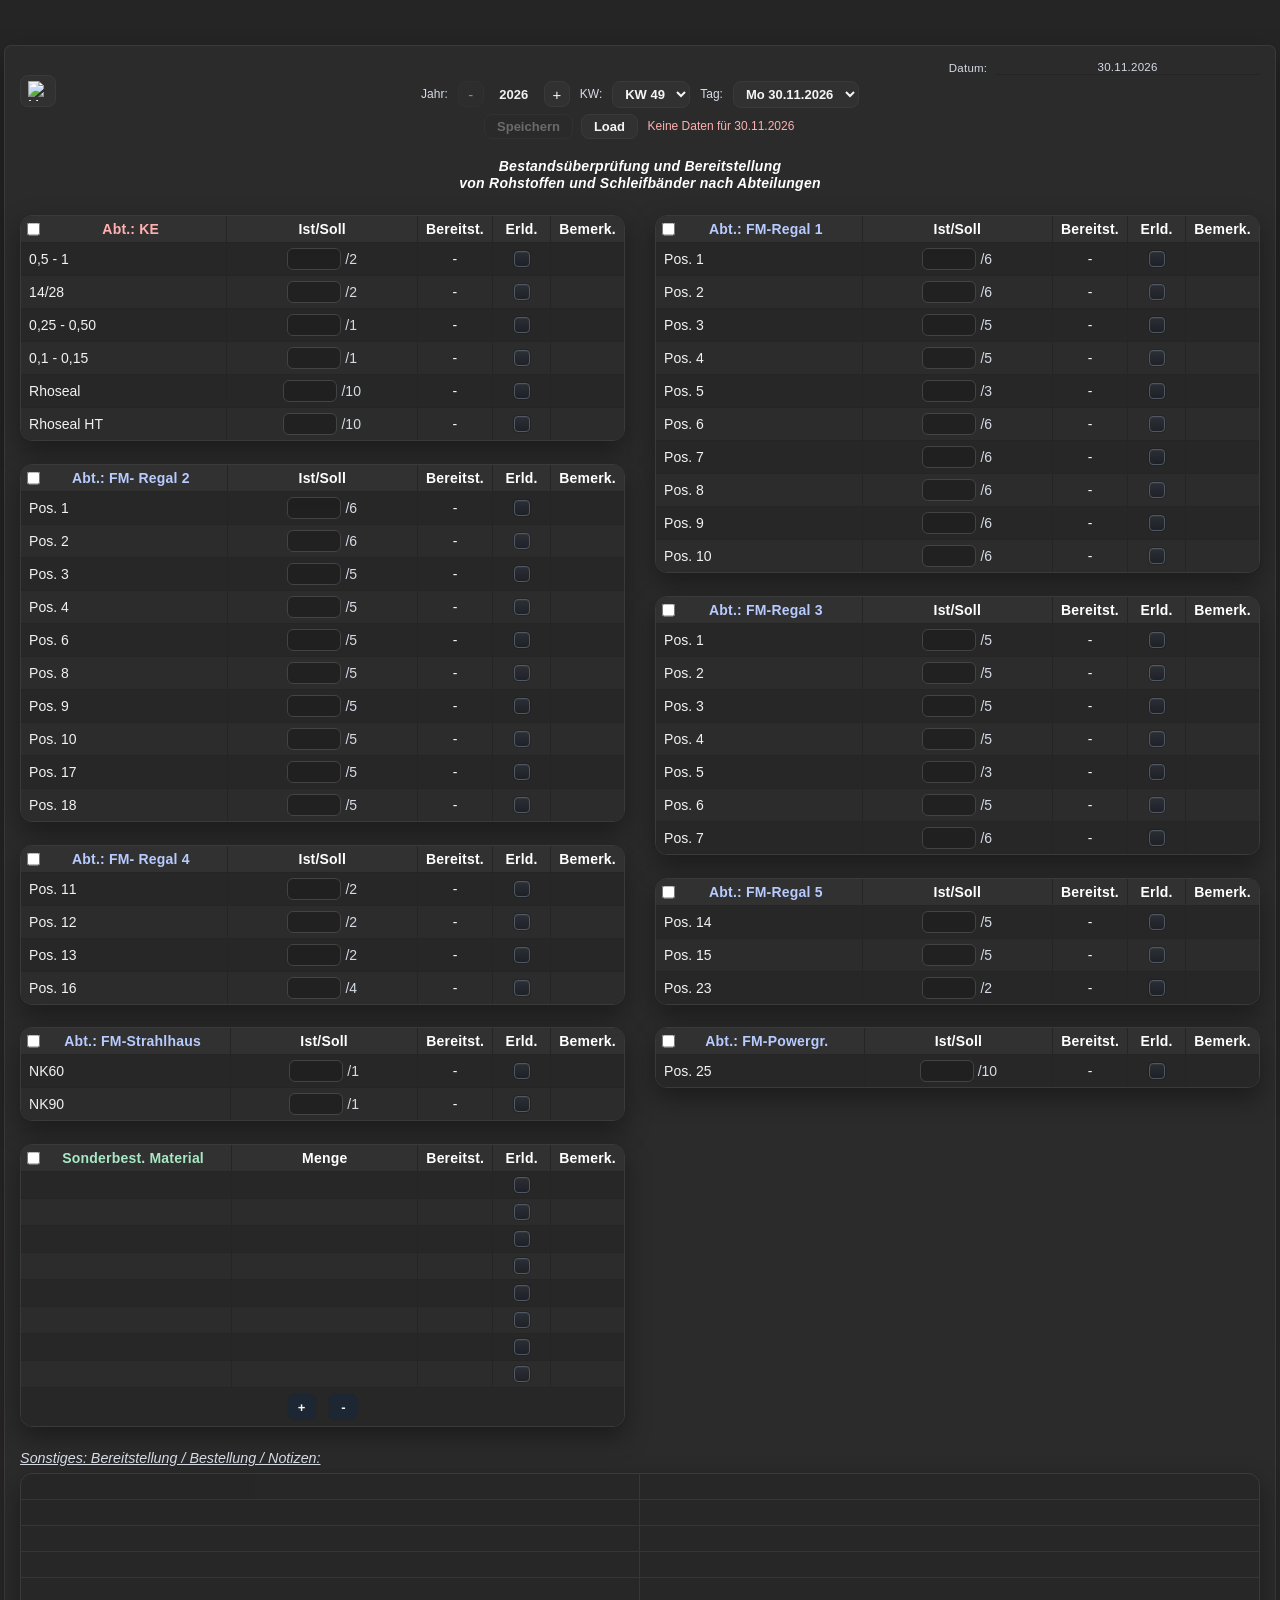
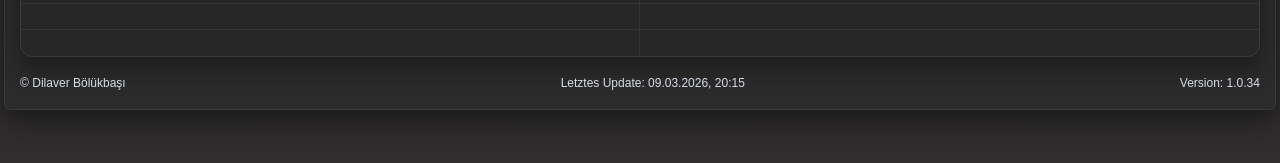
==== commit e188763c: "Add files via upload" ====
--- a/index.html
+++ b/index.html
@@ -55,6 +55,7 @@
         <select id="kwSelect"></select>
         <label for="daySelect">Tag:</label>
         <select id="daySelect"></select>
+        <span id="weingInfo" class="weing-info" hidden><img src="img/we.png" alt="" aria-hidden="true" />Wareneingang vorhanden.</span>
       </div>
       <div class="top-actions-row actions-secondary">
         <button id="saveBtn" type="button">Speichern</button>
--- a/css/style.css
+++ b/css/style.css
@@ -265,6 +265,35 @@
   left: 0;
 }
 
+.index-page #weingInfo {
+  position: absolute;
+  right: 0;
+  top: 50%;
+  transform: translateY(-50%);
+  padding: 4px 10px;
+  border: 1px solid #2f5a3a;
+  border-radius: 999px;
+  background: rgba(12, 52, 20, 0.85);
+  color: #f8f8f8;
+  font-size: var(--fs-info);
+  font-weight: 600;
+  line-height: 1.2;
+  white-space: nowrap;
+  display: inline-flex;
+  align-items: center;
+  gap: 6px;
+}
+
+.index-page #weingInfo[hidden] {
+  display: none !important;
+}
+
+.index-page #weingInfo img {
+  width: 14px;
+  height: 14px;
+  object-fit: contain;
+}
+
 .menu-wrapper {
   position: relative;
   margin-right: 0;
@@ -1174,6 +1203,87 @@
   text-align: right;
 }
 
+.weing-page .weing-proben-table {
+  background: #272727;
+  border: 1px solid #3a3a3a;
+}
+
+.weing-page .weing-proben-table th,
+.weing-page .weing-proben-table td {
+  background: #272727;
+  color: #f5f5f5;
+  border: 1px solid #3a3a3a;
+}
+
+.weing-page .weing-proben-table thead th {
+  font-weight: 700;
+  background: #313131;
+}
+
+.weing-page .weing-proben-table .no-edit-hint {
+  font-size: 13px;
+  letter-spacing: 0.2px;
+  color: #cfd8e6;
+}
+
+.weing-page .weing-proben-table .probe-diagonal-cell {
+  position: relative;
+  height: 74px;
+  padding: 0;
+  overflow: hidden;
+  background: linear-gradient(45deg, transparent 49.4%, #3a3a3a 49.4%, #3a3a3a 50.6%, transparent 50.6%), #272727;
+}
+
+.weing-page .weing-proben-table .probe-lbl {
+  position: absolute;
+  font-style: italic;
+  font-weight: 500;
+  font-size: 12px;
+  white-space: nowrap;
+  line-height: 1;
+  color: #d7e2f7;
+  letter-spacing: 0;
+  left: 6px;
+  top: 38px;
+  transform: rotate(45deg);
+}
+
+.weing-page .weing-proben-table .probe-check-cell {
+  text-align: center !important;
+  vertical-align: middle;
+}
+
+.weing-page .weing-proben-table .probe-check {
+  width: 14px;
+  height: 14px;
+  accent-color: #b7cbff;
+}
+
+.weing-page .weing-proben-table tbody tr.probe-done td:nth-child(-n+3) {
+  background: var(--tbltd-bg) !important;
+  color: #fff !important;
+}
+
+.weing-page .weing-proben-table tbody tr.probe-pending td:nth-child(-n+3) {
+  background: var(--tblN-L-bg) !important;
+  color: #fff !important;
+}
+
+.weing-page .weing-proben-table tbody tr.probe-not-required td:nth-child(-n+3) input.probe-check {
+  visibility: hidden;
+  pointer-events: none;
+}
+
+.weing-page .weing-proben-table th:nth-child(-n+7),
+.weing-page .weing-proben-table td:nth-child(-n+7) {
+  text-align: center;
+}
+
+.weing-page .weing-proben-table th:nth-child(8),
+.weing-page .weing-proben-table td:nth-child(8) {
+  text-align: right;
+}
+
 .add-row-line td {
   text-align: center;
   padding: 5px 8px;
@@ -1182,7 +1292,7 @@
 .add-row-line .row-line-label {
   margin: 0 8px 0 6px;
   color: var(--text-muted);
-  font-size: 13px;
+  font-size: var(--fs-btn);
   font-weight: 600;
 }
 
@@ -1202,7 +1312,7 @@
   border-radius: 8px;
   min-width: 30px;
   height: 28px;
-  font-size: 18px;
+  font-size: var(--fs-btn);
   font-weight: 700;
   line-height: 1;
   cursor: pointer;
@@ -1243,7 +1353,7 @@
   border-radius: 4px;
   background: #3a2424;
   color: #ffdede;
-  font-size: 13px;
+  font-size: var(--fs-btn);
   font-weight: 700;
   line-height: 1;
   cursor: pointer;
@@ -1340,6 +1450,14 @@
     width: 100%;
     text-align: left;
   }
+
+  .index-page #weingInfo {
+    position: static;
+    transform: none;
+    width: 100%;
+    text-align: center;
+    margin-top: 4px;
+  }
 }
 
 @media print {
@@ -1363,6 +1481,27 @@
     display: none;
   }
 
+  footer {
+    display: flex !important;
+    justify-content: center !important;
+    align-items: center !important;
+    gap: 16px !important;
+    margin-top: 6mm !important;
+    padding-top: 0 !important;
+    border-top: 0 !important;
+    color: #000 !important;
+  }
+
+  footer #kimlik,
+  footer #footerVersion {
+    display: inline-block !important;
+    color: #000 !important;
+  }
+
+  footer #lastUpdate {
+    display: none !important;
+  }
+
   .wvorbe-page .page-wrap,
   .wvorbe-page .page {
     background: #fff !important;
@@ -1371,7 +1510,6 @@
     border: 0 !important;
   }
 
-  .wvorbe-page footer,
   .wvorbe-page #wvorbePrintBtn,
   .wvorbe-page #wvorbeSaveBtn,
   .wvorbe-page #wvorbeLoadBtn,
@@ -1438,7 +1576,6 @@
     border: 0 !important;
   }
 
-  .weing-page footer,
   .weing-page #weingPrintBtn,
   .weing-page #weingSaveBtn,
   .weing-page #weingLoadBtn,
@@ -1493,6 +1630,22 @@
     color: #000 !important;
   }
 
+  .weing-page .weing-proben-table .probe-diagonal-cell {
+    background:
+      linear-gradient(45deg, transparent 49.4%, #000 49.4%, #000 50.6%, transparent 50.6%),
+      #fff !important;
+  }
+
+  .weing-page .weing-proben-table .probe-lbl,
+  .weing-page .weing-proben-table .no-edit-hint {
+    color: #000 !important;
+  }
+
+  .weing-page .weing-proben-table .probe-check {
+    accent-color: #000 !important;
+    filter: grayscale(1) contrast(1.2);
+  }
+
   .weing-page .editable-grid-table tbody tr:last-child > * {
     border-bottom: 0.8px solid #000 !important;
   }
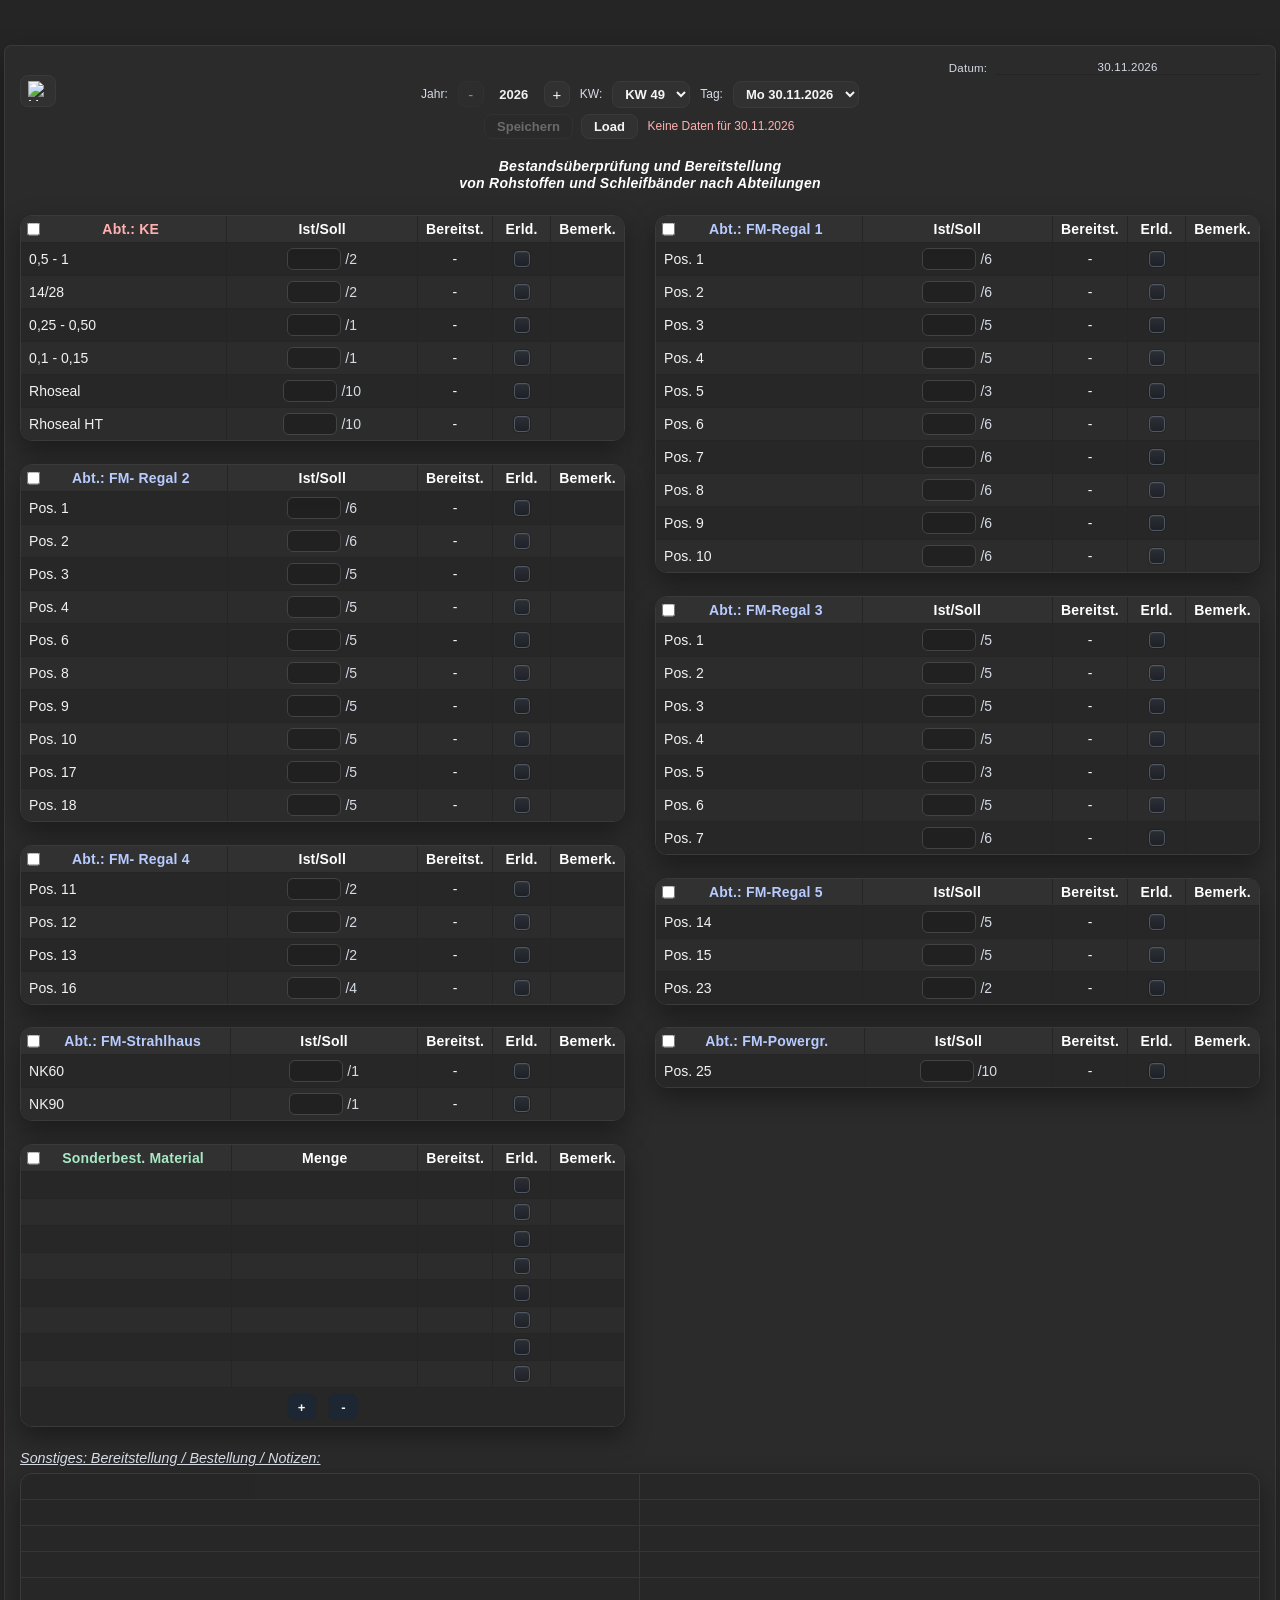
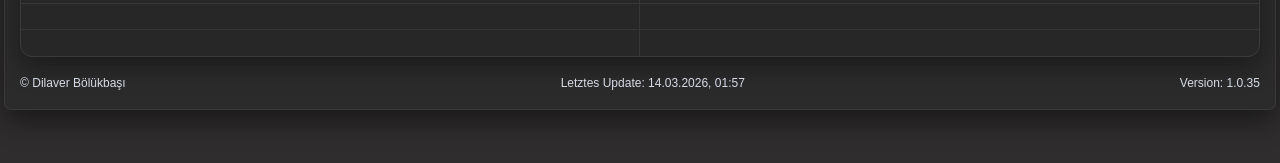
==== commit 43eab749: "Add files via upload" ====
--- a/index.html
+++ b/index.html
@@ -39,6 +39,7 @@
             <div class="menu-separator" role="separator" aria-hidden="true"></div>
             <a href="wvorbe.html" class="menu-item menu-item-list">Bereitstellung Liste</a>
             <a href="weing.html" class="menu-item menu-item-in">Wahreneingang</a>
+            <a href="weingData.html" class="menu-item menu-item-preview">Wahreneingang Vorschau</a>
             <div class="menu-separator" role="separator" aria-hidden="true"></div>
             <button id="exportLocalFileBtn" class="menu-item menu-item-save" type="button">Lokale Datei Speichern</button>
             <button id="importLocalFileBtn" class="menu-item menu-item-load" type="button">Lokale Datei Laden</button>
--- a/css/style.css
+++ b/css/style.css
@@ -27,6 +27,8 @@
   --fs-info: 12px;
   --fs-th: 14px;
   --fs-td: 14px;
+  --bgClR: #3f0101;
+  --bgClG: #013f0d;
 }
 
 * { box-sizing: border-box; }
@@ -125,6 +127,7 @@
 .weing-page #weingSaveBtn,
 .weing-page #weingLoadBtn,
 .weing-page #weingBackBtn,
+.weing-page #weingDataBackBtn,
 .weing-page #weingPrintBtn,
 .weing-page #addWeingRowBtn,
 .weing-page #removeWeingRowBtn {
@@ -142,6 +145,7 @@
 .weing-page #weingSaveBtn:hover,
 .weing-page #weingLoadBtn:hover,
 .weing-page #weingBackBtn:hover,
+.weing-page #weingDataBackBtn:hover,
 .weing-page #weingPrintBtn:hover,
 .weing-page #addWeingRowBtn:hover,
 .weing-page #removeWeingRowBtn:hover {
@@ -153,7 +157,8 @@
 .wvorbe-page #removeWvorbeRowBtn:disabled,
 .weing-page #weingSaveBtn:disabled,
 .weing-page #addWeingRowBtn:disabled,
-.weing-page #removeWeingRowBtn:disabled {
+.weing-page #removeWeingRowBtn:disabled,
+.weing-page #weingDataBackBtn:disabled {
   background: #2a2a2a;
   border-color: #3a3a3a;
   color: #b7b7b7;
@@ -486,7 +491,8 @@
 #wvorbeBackBtn,
 #wvorbePrintBtn,
 #weingBackBtn,
-#weingPrintBtn {
+#weingPrintBtn,
+#weingDataBackBtn {
   border: 1px solid var(--line);
   background: #313131;
   color: var(--text);
@@ -510,7 +516,8 @@
 #wvorbeBackBtn:hover,
 #wvorbePrintBtn:hover,
 #weingBackBtn:hover,
-#weingPrintBtn:hover {
+#weingPrintBtn:hover,
+#weingDataBackBtn:hover {
   background: #3a3a3a;
 }
 
@@ -518,15 +525,17 @@
 #settingsBackBtn,
 #wvorbePrintBtn,
 #weingBackBtn,
-#weingPrintBtn {
+#weingPrintBtn,
+#weingDataBackBtn {
   margin-right: 0;
   padding-inline: 10px 12px;
 }
 
 #wvorbeBackBtn::before,
 #settingsBackBtn::before,
-#weingBackBtn::before {
-  content: "< ";
+#weingBackBtn::before,
+#weingDataBackBtn::before {
+  content: "← ";
   font-weight: 700;
 }
 
@@ -1237,7 +1246,7 @@
 .weing-page .weing-proben-table .probe-lbl {
   position: absolute;
   font-style: italic;
-  font-weight: 500;
+  font-weight: 400;
   font-size: 12px;
   white-space: nowrap;
   line-height: 1;
@@ -1245,7 +1254,7 @@
   letter-spacing: 0;
   left: 6px;
   top: 38px;
-  transform: rotate(45deg);
+   transform: rotate(45deg); 
 }
 
 .weing-page .weing-proben-table .probe-check-cell {
@@ -1282,6 +1291,182 @@
 .weing-page .weing-proben-table th:nth-child(8),
 .weing-page .weing-proben-table td:nth-child(8) {
   text-align: right;
+}
+
+.weing-page .weing-infobox {
+  margin: 8px 0 14px;
+  padding: 10px 12px;
+  border: 1px solid #2b4c31;
+  border-radius: 10px;
+  background: #233026;
+  color: #f5f5f5;
+  box-shadow: 0 0 0 2px #2b4c31, 0 12px 26px rgba(0, 0, 0, 0.35);
+}
+
+.weing-page .weing-infobox-title {
+  font-weight: 700;
+  font-size: var(--fs-info);
+  letter-spacing: 0.6px;
+  color: #dbe7ff;
+  margin-bottom: 6px;
+}
+
+.weing-page .weing-infobox-section + .weing-infobox-section {
+  margin-top: 8px;
+  padding-top: 8px;
+  border-top: 1px dashed #2b4c31;
+}
+
+.weing-page .weing-infobox-heading {
+  font-weight: 700;
+  font-size: var(--fs-info);
+  margin-bottom: 4px;
+}
+
+.weing-page .weing-infobox-text {
+  font-size: var(--fs-info);
+  line-height: 1.35;
+  color: #e6f0ea;
+}
+
+.weing-page .weing-infobox-warn {
+  display: inline-block;
+  margin-left: 4px;
+  padding: 2px 6px;
+  border-radius: 6px;
+  background: var(--bgClR);
+  color: #fff;
+  font-weight: 700;
+}
+
+.weing-data-page .weing-data-header {
+  display: flex;
+  flex-direction: column;
+  align-items: flex-start;
+  gap: 6px;
+  margin: 6px 0 12px;
+}
+
+.weing-data-page .weing-data-header-top {
+  display: flex;
+  align-items: center;
+  gap: 8px;
+}
+
+.weing-data-page .weing-data-kw {
+  display: flex;
+  align-items: center;
+  gap: 8px;
+}
+
+.weing-data-page .weing-data-header label {
+  font-weight: 700;
+}
+
+.weing-data-page #weingDataKwSelect {
+  background: #313131;
+  border: 1px solid #3a3a3a;
+  color: #f5f5f5;
+  border-radius: 8px;
+  padding: 4px 8px;
+  font-size: var(--fs-btn);
+}
+
+.weing-data-page #weingDataBackBtn {
+  background: #313131;
+  border: 1px solid #3a3a3a;
+  color: #f5f5f5;
+  border-radius: 8px;
+  padding: 4px 10px;
+  font-size: var(--fs-btn);
+  font-weight: 600;
+  cursor: pointer;
+}
+
+.weing-data-page #weingDataBackBtn:hover {
+  background: #3a3a3a;
+}
+
+
+.weing-data-page .weing-data-grid {
+  display: grid;
+  grid-template-columns: 32% 68%;
+  gap: 10px;
+}
+
+.weing-data-page .weing-data-link {
+  background: #313131;
+  border: 1px solid #3a3a3a;
+  color: #f5f5f5;
+  border-radius: 8px;
+  padding: 4px 10px;
+  font-size: var(--fs-btn);
+  font-weight: 600;
+  text-decoration: none;
+}
+
+.weing-data-page .weing-data-link:hover {
+  background: #3a3a3a;
+}
+
+.weing-data-page .weing-data-link[aria-disabled="true"] {
+  opacity: 0.6;
+  pointer-events: none;
+}
+
+.weing-data-page .weing-data-table {
+  width: 100%;
+  border-collapse: collapse;
+  border: 1px solid #3a3a3a;
+  background: #272727;
+  color: #f5f5f5;
+  border-radius: 8px;
+  overflow: hidden;
+  box-shadow: 0 8px 18px rgba(0, 0, 0, 0.35);
+}
+
+.weing-data-page .weing-data-table th {
+  background: #313131;
+  font-size: var(--fs-th);
+  font-weight: 700;
+  padding: 6px 8px;
+  border: 1px solid #3a3a3a;
+}
+
+.weing-data-page .weing-data-table td {
+  font-size: var(--fs-td);
+  padding: 6px 8px;
+  border: 1px solid #3a3a3a;
+}
+
+.weing-data-page .weing-data-table tbody tr:nth-child(even) td {
+  background: #2c2c2c;
+}
+
+.weing-data-page .weing-data-day {
+  cursor: pointer;
+}
+
+.weing-data-page .weing-data-day.active td {
+  background: #1f2c1f;
+  color: #f5f5f5;
+}
+
+.weing-data-page .weing-data-day.has-data td {
+  font-weight: 700;
+}
+
+.weing-data-page .weing-data-note {
+  font-style: italic;
+  color: #d6dbe6;
+  text-align: center;
+}
+
+
+@media (max-width: 820px) {
+  .weing-data-page .weing-data-grid {
+    grid-template-columns: 1fr;
+  }
 }
 
 .add-row-line td {
@@ -1458,6 +1643,67 @@
     text-align: center;
     margin-top: 4px;
   }
+
+  .weing-page .weing-proben-table .probe-diagonal-cell {
+    height: 92px;
+    background: #272727 !important;
+  }
+
+
+  .weing-page .weing-proben-table col:nth-child(1),
+  .weing-page .weing-proben-table col:nth-child(2),
+  .weing-page .weing-proben-table col:nth-child(3) {
+    width: 5% !important;
+  }
+
+  .weing-page .weing-proben-table col:nth-child(4) { width: 0% !important; }
+  .weing-page .weing-proben-table col:nth-child(5) { width: 26% !important; }
+  .weing-page .weing-proben-table col:nth-child(6) { width: 41% !important; }
+  .weing-page .weing-proben-table col:nth-child(7) { width: 10% !important; }
+  .weing-page .weing-proben-table col:nth-child(8) { width: 32% !important; }
+
+  .weing-page .weing-proben-table th:nth-child(4),
+  .weing-page .weing-proben-table td:nth-child(4) {
+    display: none;
+  }
+
+  .weing-page .weing-proben-table .probe-lbl {
+    transform: rotate(90deg);
+    transform-origin: center;
+    font-size: 15px;
+    left: 50%;
+    top: 50%;
+    transform: translate(-50%, -50%) rotate(90deg);
+  }
+
+  .weing-page .weing-proben-table thead tr:nth-child(2) th:nth-child(1) .probe-lbl {
+    left: 50%;
+    top: 50%;
+  }
+
+  .weing-page .weing-proben-table thead tr:nth-child(2) th:nth-child(2) .probe-lbl {
+    left: 50%;
+    top: 50%;
+  }
+
+  .weing-page .weing-proben-table thead tr:nth-child(2) th:nth-child(3) .probe-lbl {
+    left: 50%;
+    top: 50%;
+  }
+}
+
+@media (max-width: 430px) {
+  .weing-page .weing-proben-table col:nth-child(1),
+  .weing-page .weing-proben-table col:nth-child(2),
+  .weing-page .weing-proben-table col:nth-child(3) {
+    width: 4% !important;
+  }
+
+  .weing-page .weing-proben-table col:nth-child(4) { width: 0% !important; }
+  .weing-page .weing-proben-table col:nth-child(5) { width: 19% !important; }
+  .weing-page .weing-proben-table col:nth-child(6) { width: 36% !important; }
+  .weing-page .weing-proben-table col:nth-child(7) { width: 9% !important; }
+  .weing-page .weing-proben-table col:nth-child(8) { width: 32% !important; }
 }
 
 @media print {
@@ -1580,6 +1826,7 @@
   .weing-page #weingSaveBtn,
   .weing-page #weingLoadBtn,
   .weing-page #weingBackBtn,
+  .weing-page #weingDataBackBtn,
   .weing-page #weingStatus,
   .weing-page #addWeingRowBtn,
   .weing-page #removeWeingRowBtn,
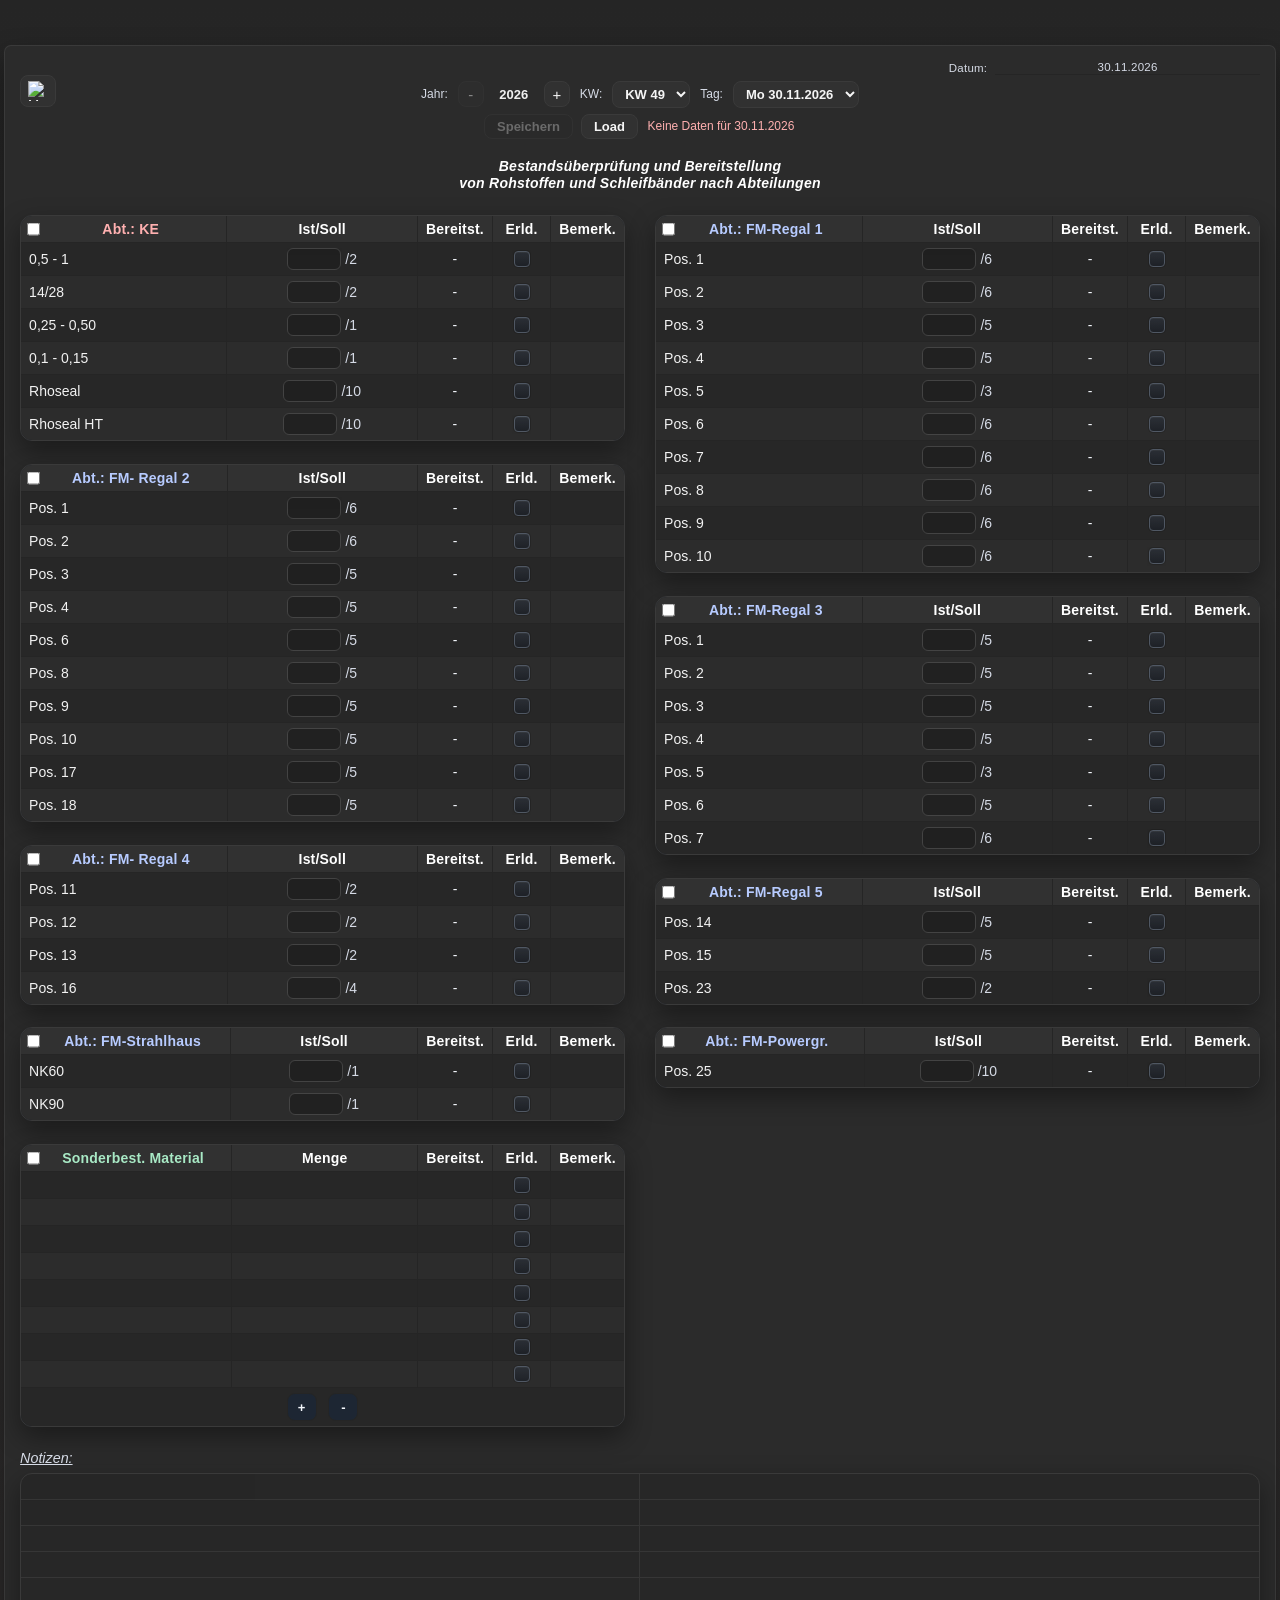
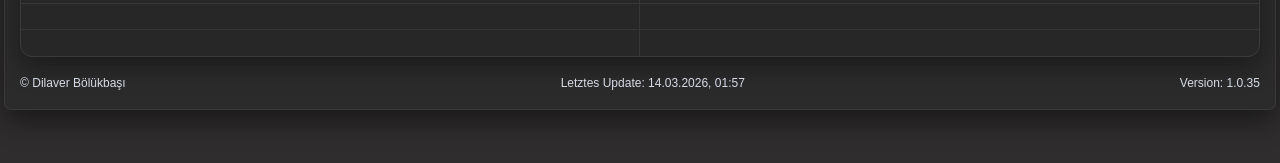
==== commit b4fa2705: "Add files via upload" ====
--- a/index.html
+++ b/index.html
@@ -226,7 +226,7 @@
     </div>
 
     <div class="notes">
-      <p class="notes-title">Sonstiges: Bereitstellung / Bestellung / Notizen:</p>
+      <p class="notes-title">Notizen:</p>
       <table class="notes-table">
         <colgroup>
           <col style="width: 50%;" />
--- a/css/style.css
+++ b/css/style.css
@@ -1454,6 +1454,7 @@
 
 .weing-data-page .weing-data-day.has-data td {
   font-weight: 700;
+  color: #c05a5a;
 }
 
 .weing-data-page .weing-data-note {
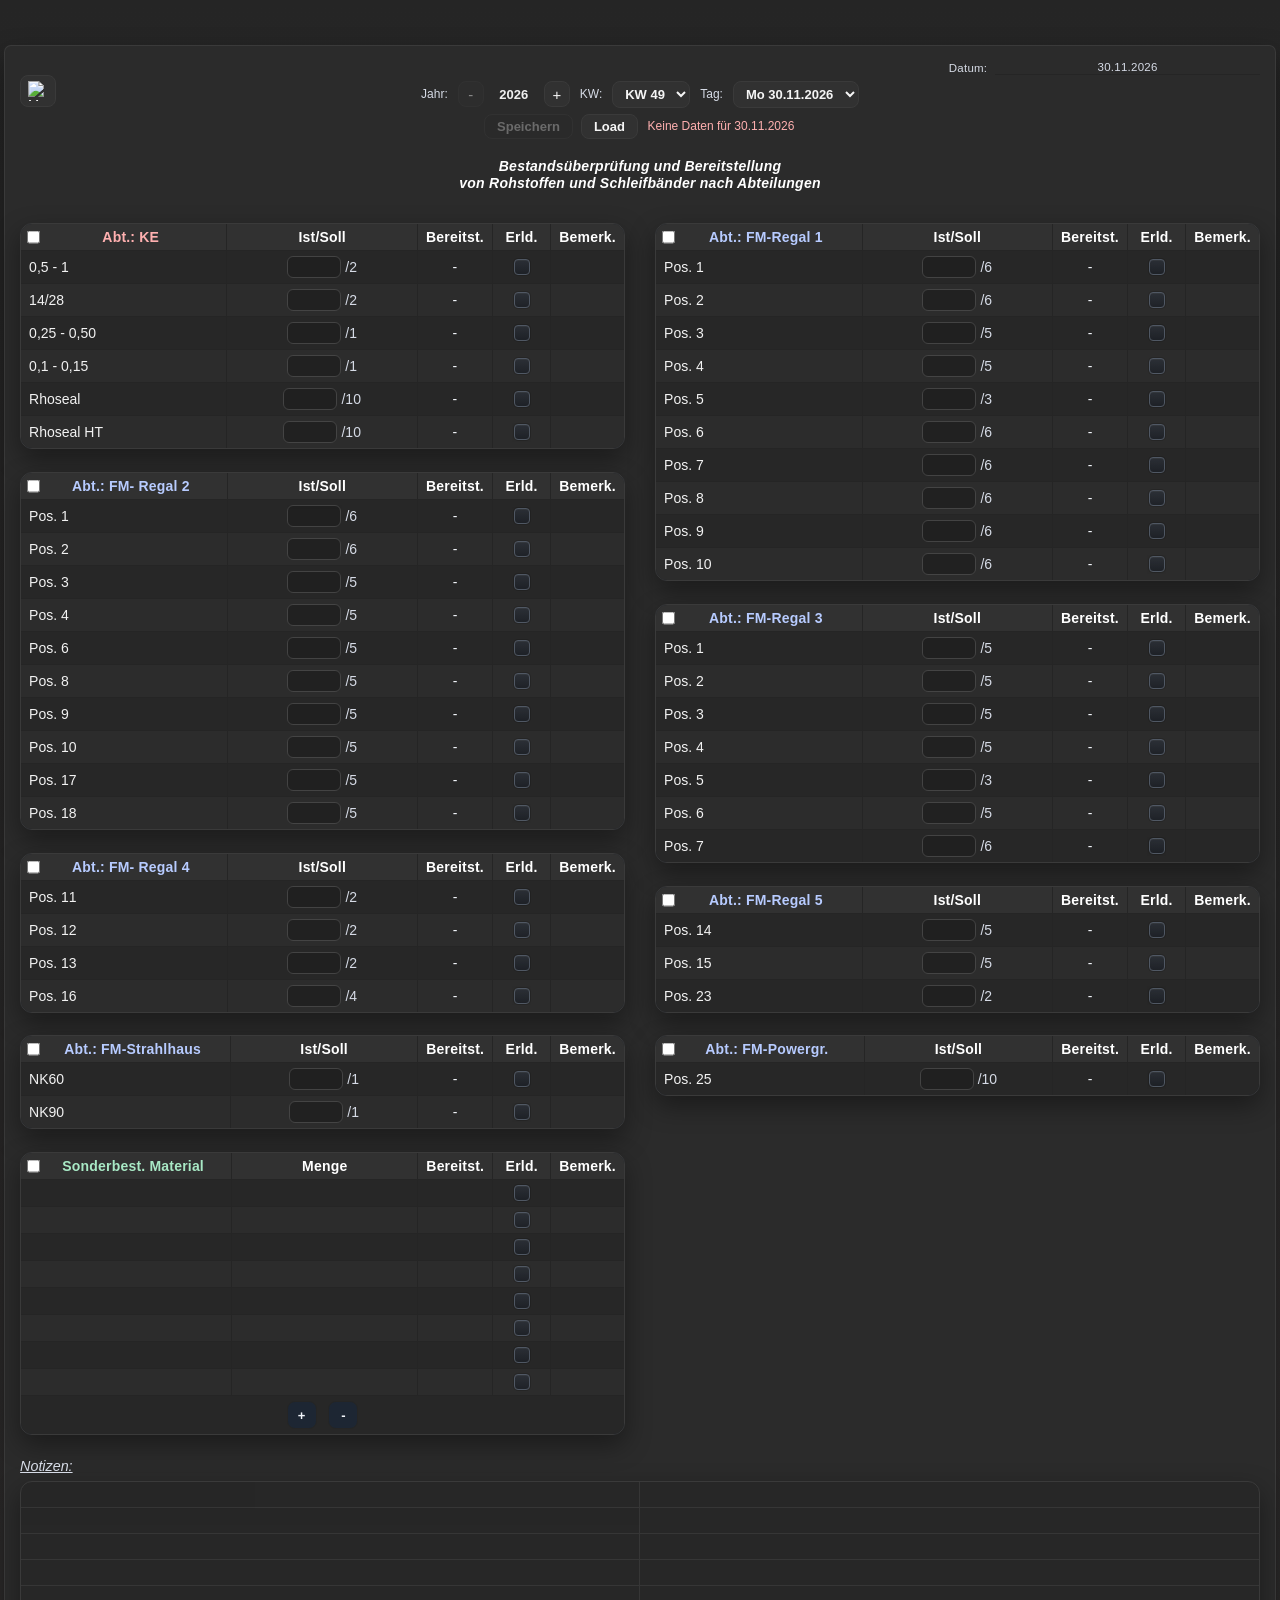
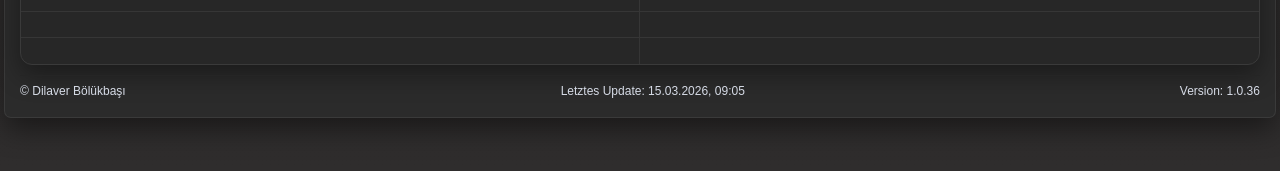
==== commit 91e7bd77: "Add files via upload" ====
--- a/index.html
+++ b/index.html
@@ -40,6 +40,7 @@
             <a href="wvorbe.html" class="menu-item menu-item-list">Bereitstellung Liste</a>
             <a href="weing.html" class="menu-item menu-item-in">Wahreneingang</a>
             <a href="weingData.html" class="menu-item menu-item-preview">Wahreneingang Vorschau</a>
+            <a href="chargen_daten.html" class="menu-item menu-item-chargen">Chargen-Daten</a>
             <div class="menu-separator" role="separator" aria-hidden="true"></div>
             <button id="exportLocalFileBtn" class="menu-item menu-item-save" type="button">Lokale Datei Speichern</button>
             <button id="importLocalFileBtn" class="menu-item menu-item-load" type="button">Lokale Datei Laden</button>
@@ -56,7 +57,6 @@
         <select id="kwSelect"></select>
         <label for="daySelect">Tag:</label>
         <select id="daySelect"></select>
-        <span id="weingInfo" class="weing-info" hidden><img src="img/we.png" alt="" aria-hidden="true" />Wareneingang vorhanden.</span>
       </div>
       <div class="top-actions-row actions-secondary">
         <button id="saveBtn" type="button">Speichern</button>
@@ -65,6 +65,9 @@
       </div>
     </div>
     <h1 class="index-title">Bestandsüberprüfung und Bereitstellung<br/>von Rohstoffen und Schleifbänder nach Abteilungen</h1>
+    <div class="weing-info-row">
+      <span id="weingInfo" class="weing-info" hidden><img src="img/we.png" alt="" aria-hidden="true" />Wareneingang vorhanden.</span>
+    </div>
 
     <div class="grid">
       <div>
--- a/css/style.css
+++ b/css/style.css
@@ -8,12 +8,12 @@
   --border: #3a3a3a;
   --card-bg: #1a202a;
   --table-head: #313131;
-  --row-hover: #262f3d;
+  --row-hover: #95a80a;
   --shadow-soft: 0 10px 26px rgba(0, 0, 0, 0.38);
   --text: #f3f6fb;
   --text-muted: #d6dbe6;
-  --page-bg: #12161d;
-  --header-bg: #1a202a;
+  --page-bg: #677d0b;
+  --header-bg: #295b2b;
   --font: "Cambria", "Georgia", "Times New Roman", serif;
   --page-width: 190mm;
   --page-margin: 10mm;
@@ -289,6 +289,18 @@
   gap: 6px;
 }
 
+.index-page .weing-info-row {
+  display: flex;
+  justify-content: flex-end;
+  margin-top: 4px;
+  margin-bottom: 8px;
+}
+
+.index-page .weing-info-row #weingInfo {
+  position: static;
+  transform: none;
+}
+
 .index-page #weingInfo[hidden] {
   display: none !important;
 }
@@ -319,7 +331,7 @@
 }
 
 #menuBtn:hover {
-  background: #253145;
+  background: #69610e;
 }
 
 #menuBtn img {
@@ -395,10 +407,11 @@
 .menu-item-settings::before { content: "⚙"; }
 .menu-item-save::before { content: "⬇"; }
 .menu-item-load::before { content: "⤒"; }
+.menu-item-chargen::before { content: "🧾"; }
 
 .menu-dropdown a:hover,
 .menu-dropdown button:hover {
-  background: #253145;
+  background: #69610e;
 }
 
 .actions-secondary {
@@ -1343,14 +1356,22 @@
   display: flex;
   flex-direction: column;
   align-items: flex-start;
-  gap: 6px;
+  gap: 8px;
   margin: 6px 0 12px;
 }
 
 .weing-data-page .weing-data-header-top {
   display: flex;
   align-items: center;
-  gap: 8px;
+  width: 100%;
+  position: relative;
+  min-height: 34px;
+}
+
+.weing-data-page .weing-data-search-row {
+  width: 100%;
+  display: flex;
+  justify-content: center;
 }
 
 .weing-data-page .weing-data-kw {
@@ -1381,6 +1402,92 @@
   font-size: var(--fs-btn);
   font-weight: 600;
   cursor: pointer;
+}
+
+.chargen-data-page #chargenBackBtn {
+  background: #313131;
+  border: 1px solid #3a3a3a;
+  color: #f5f5f5;
+  border-radius: 8px;
+  padding: 4px 10px;
+  font-size: var(--fs-btn);
+  font-weight: 600;
+  cursor: pointer;
+}
+
+.chargen-data-page #chargenBackBtn:hover {
+  background: #3a3a3a;
+}
+
+.chargen-data-page #chargenBackBtn::before {
+  content: "← ";
+  font-weight: 700;
+}
+
+.chargen-data-page #chargenAddBtn,
+.chargen-data-page #chargenRemoveBtn {
+  background: #313131;
+  border: 1px solid #3a3a3a;
+  color: #f5f5f5;
+  border-radius: 8px;
+  padding: 4px 10px;
+  font-size: var(--fs-btn);
+  font-weight: 600;
+  cursor: pointer;
+}
+
+.chargen-data-page #chargenAddBtn:hover,
+.chargen-data-page #chargenRemoveBtn:hover {
+  background: #3a3a3a;
+}
+
+.chargen-data-page #chargenRemoveBtn:disabled {
+  opacity: 0.6;
+  cursor: not-allowed;
+}
+
+.chargen-data-page .weing-data-table tbody tr.row-selected td {
+  box-shadow: inset 0 0 0 1px #4f6d96;
+}
+
+.chargen-data-page .weing-data-table td[contenteditable="true"] {
+  cursor: text;
+}
+
+.chargen-data-page .weing-data-table td[contenteditable="true"]:focus {
+  outline: 1px solid #8aa9ff;
+  outline-offset: -1px;
+  background: #313131;
+}
+
+.weing-data-page .weing-data-search {
+  position: static;
+  transform: none;
+  display: inline-flex;
+  align-items: center;
+  gap: 8px;
+  padding: 4px 12px;
+  border: 1px solid #3a3a3a;
+  border-radius: 999px;
+  background: #2b2b2b;
+  box-shadow:
+    inset 0 0 0 1px rgba(255, 255, 255, 0.02),
+    0 6px 14px rgba(0, 0, 0, 0.25);
+}
+
+.weing-data-page .weing-data-search input {
+  background: transparent;
+  border: 0;
+  color: #f5f5f5;
+  padding: 4px 6px;
+  font-size: var(--fs-btn);
+  min-width: 220px;
+
+}
+
+.weing-data-page .weing-data-search input:focus {
+  outline: none;
+  box-shadow: none;
 }
 
 .weing-data-page #weingDataBackBtn:hover {
@@ -1437,6 +1544,23 @@
   font-size: var(--fs-td);
   padding: 6px 8px;
   border: 1px solid #3a3a3a;
+}
+
+.chargen-data-page .weing-data-table input[type="date"] {
+  width: 100%;
+  border: 1px solid #3a3a3a;
+  background: #313131;
+  color: #f5f5f5;
+  border-radius: 6px;
+  padding: 2px 6px;
+  font-size: var(--fs-td);
+  font-family: inherit;
+}
+
+.chargen-data-page .weing-data-table input[type="date"]:focus {
+  outline: none;
+  border-color: #8aa9ff;
+  box-shadow: 0 0 0 2px rgba(138, 169, 255, 0.22);
 }
 
 .weing-data-page .weing-data-table tbody tr:nth-child(even) td {
@@ -1592,6 +1716,46 @@
   }
 }
 
+@media (min-width: 600px) and (max-width: 800px) {
+  .index-page .grid {
+    display: flex;
+    flex-direction: column;
+    gap: 5mm;
+  }
+
+  .index-page .grid > div {
+    display: contents;
+  }
+
+  .index-page .grid table {
+    margin-top: 0 !important;
+  }
+
+  .index-page th,
+  .index-page td {
+    padding: 4px 6px;
+  }
+
+  .index-page .tbl-ke { order: 1; }
+  .index-page .tbl-fm-regal1 { order: 2; }
+  .index-page .tbl-fm-regal2 { order: 3; }
+  .index-page .tbl-fm-regal3 { order: 4; }
+  .index-page .tbl-fm-left-extra { order: 5; }
+  .index-page .tbl-fm-regal4 { order: 6; }
+  .index-page .tbl-fm-powergr { order: 7; }
+  .index-page .tbl-fm-strahlhaus { order: 8; }
+  .index-page .tbl-wa { order: 9; }
+  .index-page .notes { order: 10; }
+  .index-page footer { order: 11; }
+  .index-page .top-actions { order: 0; }
+  .index-page .date-line { order: 0; }
+  .index-page .index-title { order: 0; }
+  .index-page .page {
+    display: flex;
+    flex-direction: column;
+  }
+}
+
 @media (max-width: 600px) {
   .page {
     width: calc(100vw - (var(--screen-gap) * 2));
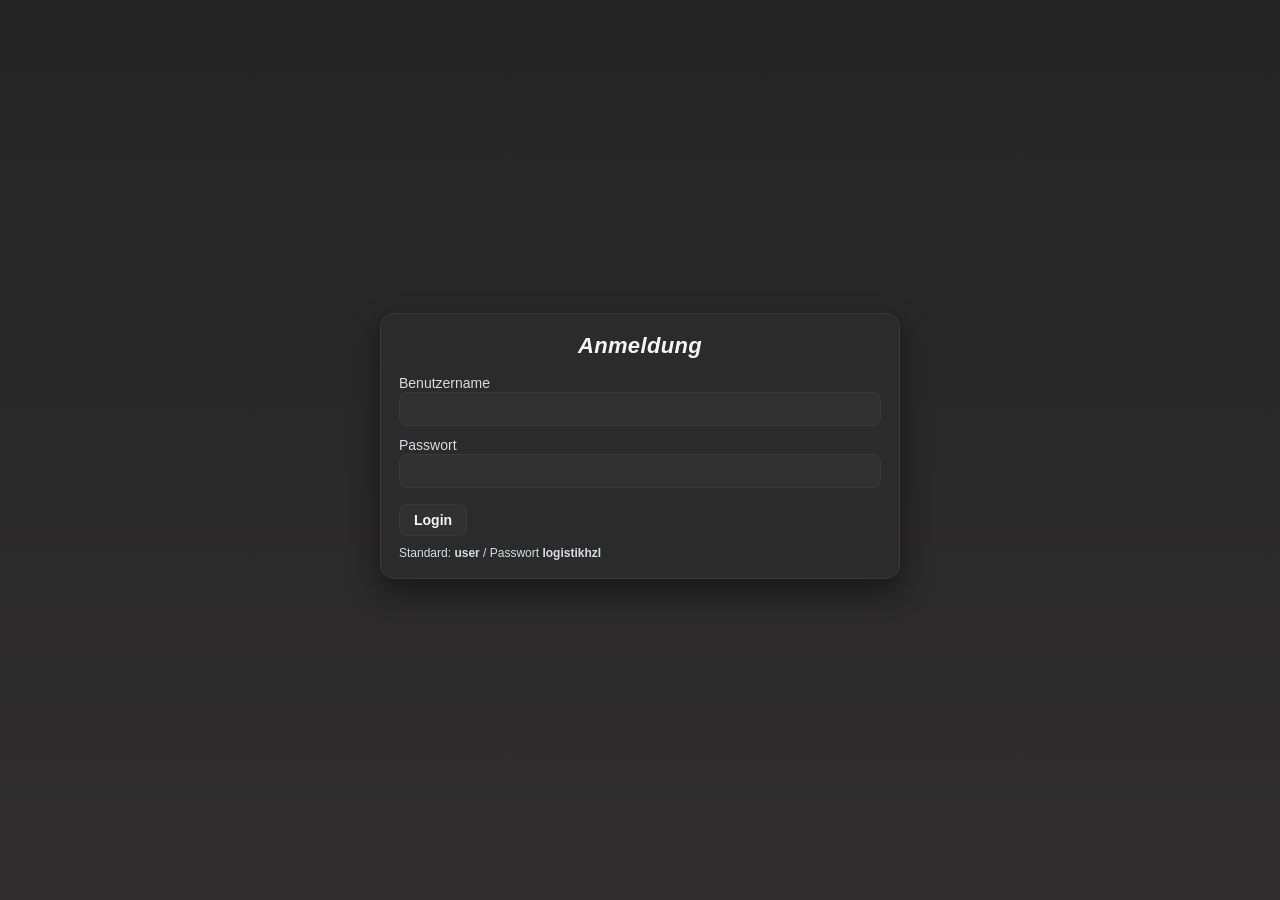
==== commit 00f9731c: "Add files via upload" ====
--- a/index.html
+++ b/index.html
@@ -3,256 +3,106 @@
 <head>
   <meta charset="utf-8" />
   <meta name="viewport" content="width=device-width, initial-scale=1" />
-  <title>Bestandsüberprüfung</title>
+  <title>Login</title>
   <link rel="stylesheet" href="css/style.css" />
+  <link rel="icon" href="icons/favicon.ico">
+  <style>
+    .login-page .page-wrap {
+      min-height: 100vh;
+      align-items: center;
+    }
+    .login-card {
+      width: min(520px, calc(100vw - 24px));
+      padding: 18px;
+      border: 1px solid #3a3a3a;
+      border-radius: 14px;
+      background: #2b2b2b;
+      box-shadow: 0 12px 30px rgba(0, 0, 0, 0.45);
+    }
+    .login-title {
+      margin: 0 0 14px;
+      text-align: center;
+      font-size: 22px;
+      font-weight: 700;
+      color: #f5f5f5;
+    }
+    .login-form {
+      display: grid;
+      gap: 10px;
+    }
+    .login-form label {
+      font-size: 14px;
+      color: #d6dbe6;
+    }
+    .login-form input {
+      width: 100%;
+      border: 1px solid #3a3a3a;
+      border-radius: 8px;
+      padding: 8px 10px;
+      background: #313131;
+      color: #f5f5f5;
+      font-size: 14px;
+      font-family: inherit;
+    }
+    .login-form input:focus {
+      outline: none;
+      border-color: #8aa9ff;
+      box-shadow: 0 0 0 2px rgba(138, 169, 255, 0.22);
+    }
+    .login-actions {
+      margin-top: 6px;
+      display: flex;
+      align-items: center;
+      gap: 10px;
+    }
+    .login-actions button {
+      border: 1px solid #3a3a3a;
+      background: #313131;
+      color: #f5f5f5;
+      border-radius: 8px;
+      padding: 7px 14px;
+      font-size: 14px;
+      font-weight: 700;
+      cursor: pointer;
+    }
+    .login-actions button:hover {
+      background: #3a3a3a;
+    }
+    .login-msg {
+      min-height: 20px;
+      font-size: 13px;
+      color: #ffb0b0;
+    }
+    .login-hint {
+      margin-top: 10px;
+      font-size: 12px;
+      color: #d6dbe6;
+    }
+  </style>
+</head>
+<body class="index-page index-color-font login-page">
+  <div class="page-wrap">
+    <div class="login-card">
+      <h1 class="login-title">Anmeldung</h1>
+      <form id="loginForm" class="login-form" autocomplete="off">
+        <div>
+          <label for="loginUser">Benutzername</label>
+          <input id="loginUser" name="username" type="text" required />
+        </div>
+        <div>
+          <label for="loginPassword">Passwort</label>
+          <input id="loginPassword" name="password" type="password" required />
+        </div>
+        <div class="login-actions">
+          <button id="loginBtn" type="submit">Login</button>
+          <span id="loginMsg" class="login-msg" aria-live="polite"></span>
+        </div>
+      </form>
+      <div class="login-hint">Standard: <b>user</b> / Passwort <b>logistikhzl</b></div>
+    </div>
+  </div>
 
-
-<!-- =========================
-     ICONS
-========================= -->
-
-<link rel="icon" href="icons/favicon.ico">
-<link rel="icon" type="image/png" sizes="64x64" href="icons/favicon-64.png">
-<link rel="icon" type="image/png" sizes="32x32" href="icons/favicon-32.png">
-
-<link rel="apple-touch-icon" sizes="180x180" href="icons/favicon-180.png">
-
-<link rel="manifest" href="manifest.json">
-<meta name="theme-color" content="#1f4fd8">
-
-
-
-
-</head>
-<body class="index-page index-color-font">
-  <div class="page-wrap">
-  <div class="page">
-    <div class="date-line"><span>Datum:</span><span class="line current-date"></span></div>
-    <div class="top-actions">
-      <div class="top-actions-row">
-        <div class="menu-wrapper">
-          <button id="menuBtn" type="button" aria-label="Menü öffnen" aria-expanded="false">
-            <img src="img/menue.png" alt="Menü" />
-          </button>
-          <div id="menuDropdown" class="menu-dropdown" aria-hidden="true">
-            <a href="settings.html" class="menu-item menu-item-settings">Einstellungen</a>
-            <div class="menu-separator" role="separator" aria-hidden="true"></div>
-            <a href="wvorbe.html" class="menu-item menu-item-list">Bereitstellung Liste</a>
-            <a href="weing.html" class="menu-item menu-item-in">Wahreneingang</a>
-            <a href="weingData.html" class="menu-item menu-item-preview">Wahreneingang Vorschau</a>
-            <a href="chargen_daten.html" class="menu-item menu-item-chargen">Chargen-Daten</a>
-            <div class="menu-separator" role="separator" aria-hidden="true"></div>
-            <button id="exportLocalFileBtn" class="menu-item menu-item-save" type="button">Lokale Datei Speichern</button>
-            <button id="importLocalFileBtn" class="menu-item menu-item-load" type="button">Lokale Datei Laden</button>
-            <input id="importFileInput" type="file" accept=".json,application/json" hidden />
-          </div>
-        </div>
-        <label for="yearValue">Jahr:</label>
-        <div class="year-switch">
-          <button id="yearDownBtn" type="button" aria-label="Jahr runter">-</button>
-          <span id="yearValue">2026</span>
-          <button id="yearUpBtn" type="button" aria-label="Jahr hoch">+</button>
-        </div>
-        <label for="kwSelect">KW:</label>
-        <select id="kwSelect"></select>
-        <label for="daySelect">Tag:</label>
-        <select id="daySelect"></select>
-      </div>
-      <div class="top-actions-row actions-secondary">
-        <button id="saveBtn" type="button">Speichern</button>
-        <button id="loadBtn" type="button">Load</button>
-        <span id="saveStatus" aria-live="polite"></span>
-      </div>
-    </div>
-    <h1 class="index-title">Bestandsüberprüfung und Bereitstellung<br/>von Rohstoffen und Schleifbänder nach Abteilungen</h1>
-    <div class="weing-info-row">
-      <span id="weingInfo" class="weing-info" hidden><img src="img/we.png" alt="" aria-hidden="true" />Wareneingang vorhanden.</span>
-    </div>
-
-    <div class="grid">
-      <div>
-        <table class="tight tbl-ke">
-          <thead>
-            <tr>
-              <th class="section"><input class="status-checkKE" type="checkbox" /><span class="dept-ke">Abt.: KE</span></th>
-              <th>Ist/Soll</th>
-              <th>Bereitst.</th>
-              <th>Erld.</th><th>Bemerk.</th>
-            </tr>
-          </thead>
-          <tbody>
-            <tr><td>0,5 - 1</td><td class="editable-cell"><input type="text" value="/2" /></td><td class="editable-cell"><input type="text" value="" /></td><td class="erld-cell"><input class="status-check" type="checkbox" /></td><td class="bemerk-cell"><input type="text" value="" /></td></tr>
-            <tr><td>14/28</td><td class="editable-cell"><input type="text" value="/2" /></td><td class="editable-cell"><input type="text" value="" /></td><td class="erld-cell"><input class="status-check" type="checkbox" /></td><td class="bemerk-cell"><input type="text" value="" /></td></tr>
-            <tr><td>0,25 - 0,50</td><td class="editable-cell"><input type="text" value="/1" /></td><td class="editable-cell"><input type="text" value="" /></td><td class="erld-cell"><input class="status-check" type="checkbox" /></td><td class="bemerk-cell"><input type="text" value="" /></td></tr>
-            <tr><td>0,1 - 0,15</td><td class="editable-cell"><input type="text" value="/1" /></td><td class="editable-cell"><input type="text" value="" /></td><td class="erld-cell"><input class="status-check" type="checkbox" /></td><td class="bemerk-cell"><input type="text" value="" /></td></tr>
-            <tr><td>Rhoseal</td><td class="editable-cell"><input type="text" value="/10" /></td><td class="editable-cell"><input type="text" value="" /></td><td class="erld-cell"><input class="status-check" type="checkbox" /></td><td class="bemerk-cell"><input type="text" value="" /></td></tr>
-            <tr><td>Rhoseal HT</td><td class="editable-cell"><input type="text" value="/10" /></td><td class="editable-cell"><input type="text" value="" /></td><td class="erld-cell"><input class="status-check" type="checkbox" /></td><td class="bemerk-cell"><input type="text" value="" /></td></tr>
-          </tbody>
-        </table>
-
-        <table class="tight tbl-fm-regal2" style="margin-top: 6mm;">
-          <thead>
-            <tr>
-              <th class="section"><input class="status-checkFM1" type="checkbox" /><span class="dept-fm">Abt.: FM- Regal 2</span></th><th>Ist/Soll</th><th>Bereitst.</th><th>Erld.</th><th>Bemerk.</th>
-            </tr>
-          </thead>
-          <tbody>
-            <tr><td>Pos. 1</td><td class="editable-cell"><input type="text" value="/6" /></td><td class="editable-cell"><input type="text" value="" /></td><td class="erld-cell"><input class="status-check" type="checkbox" /></td><td class="bemerk-cell"><input type="text" value="" /></td></tr>
-            <tr><td>Pos. 2</td><td class="editable-cell"><input type="text" value="/6" /></td><td class="editable-cell"><input type="text" value="" /></td><td class="erld-cell"><input class="status-check" type="checkbox" /></td><td class="bemerk-cell"><input type="text" value="" /></td></tr>
-            <tr><td>Pos. 3</td><td class="editable-cell"><input type="text" value="/5" /></td><td class="editable-cell"><input type="text" value="" /></td><td class="erld-cell"><input class="status-check" type="checkbox" /></td><td class="bemerk-cell"><input type="text" value="" /></td></tr>
-            <tr><td>Pos. 4</td><td class="editable-cell"><input type="text" value="/5" /></td><td class="editable-cell"><input type="text" value="" /></td><td class="erld-cell"><input class="status-check" type="checkbox" /></td><td class="bemerk-cell"><input type="text" value="" /></td></tr>
-            <tr><td>Pos. 6</td><td class="editable-cell"><input type="text" value="/5" /></td><td class="editable-cell"><input type="text" value="" /></td><td class="erld-cell"><input class="status-check" type="checkbox" /></td><td class="bemerk-cell"><input type="text" value="" /></td></tr>
-            <tr><td>Pos. 8</td><td class="editable-cell"><input type="text" value="/5" /></td><td class="editable-cell"><input type="text" value="" /></td><td class="erld-cell"><input class="status-check" type="checkbox" /></td><td class="bemerk-cell"><input type="text" value="" /></td></tr>
-            <tr><td>Pos. 9</td><td class="editable-cell"><input type="text" value="/5" /></td><td class="editable-cell"><input type="text" value="" /></td><td class="erld-cell"><input class="status-check" type="checkbox" /></td><td class="bemerk-cell"><input type="text" value="" /></td></tr>
-            <tr><td>Pos. 10</td><td class="editable-cell"><input type="text" value="/5" /></td><td class="editable-cell"><input type="text" value="" /></td><td class="erld-cell"><input class="status-check" type="checkbox" /></td><td class="bemerk-cell"><input type="text" value="" /></td></tr>
-            <tr><td>Pos. 17</td><td class="editable-cell"><input type="text" value="/5" /></td><td class="editable-cell"><input type="text" value="" /></td><td class="erld-cell"><input class="status-check" type="checkbox" /></td><td class="bemerk-cell"><input type="text" value="" /></td></tr>
-            <tr><td>Pos. 18</td><td class="editable-cell"><input type="text" value="/5" /></td><td class="editable-cell"><input type="text" value="" /></td><td class="erld-cell"><input class="status-check" type="checkbox" /></td><td class="bemerk-cell"><input type="text" value="" /></td></tr>
-          </tbody>
-        </table>
-
-        <table class="tight tbl-fm-left-extra" style="margin-top: 6mm;">
-          <thead>
-            <tr>
-              <th class="section"><input class="status-checkFM4" type="checkbox" /><span class="dept-fm">Abt.: FM- Regal 4</span></th><th>Ist/Soll</th><th>Bereitst.</th><th>Erld.</th><th>Bemerk.</th>
-            </tr>
-          </thead>
-          <tbody>
-            <tr><td>Pos. 11</td><td class="editable-cell"><input type="text" value="/2" /></td><td class="editable-cell"><input type="text" value="" /></td><td class="erld-cell"><input class="status-check" type="checkbox" /></td><td class="bemerk-cell"><input type="text" value="" /></td></tr>
-            <tr><td>Pos. 12</td><td class="editable-cell"><input type="text" value="/2" /></td><td class="editable-cell"><input type="text" value="" /></td><td class="erld-cell"><input class="status-check" type="checkbox" /></td><td class="bemerk-cell"><input type="text" value="" /></td></tr>
-            <tr><td>Pos. 13</td><td class="editable-cell"><input type="text" value="/2" /></td><td class="editable-cell"><input type="text" value="" /></td><td class="erld-cell"><input class="status-check" type="checkbox" /></td><td class="bemerk-cell"><input type="text" value="" /></td></tr>
-            <tr><td>Pos. 16</td><td class="editable-cell"><input type="text" value="/4" /></td><td class="editable-cell"><input type="text" value="" /></td><td class="erld-cell"><input class="status-check" type="checkbox" /></td><td class="bemerk-cell"><input type="text" value="" /></td></tr>
-          </tbody>
-        </table>
-
-        <table class="tight tbl-fm-strahlhaus" style="margin-top: 6mm;">
-          <thead>
-            <tr>
-              <th class="section"><input class="status-checkFMStrahlhaus" type="checkbox" /><span class="dept-fm">Abt.: FM-Strahlhaus</span></th><th>Ist/Soll</th><th>Bereitst.</th><th>Erld.</th><th>Bemerk.</th>
-            </tr>
-          </thead>
-          <tbody>
-            <tr><td>NK60</td><td class="editable-cell"><input type="text" value="/1" /></td><td class="editable-cell"><input type="text" value="" /></td><td class="erld-cell"><input class="status-check" type="checkbox" /></td><td class="bemerk-cell"><input type="text" value="" /></td></tr>
-            <tr><td>NK90</td><td class="editable-cell"><input type="text" value="/1" /></td><td class="editable-cell"><input type="text" value="" /></td><td class="erld-cell"><input class="status-check" type="checkbox" /></td><td class="bemerk-cell"><input type="text" value="" /></td></tr>
-          </tbody>
-        </table>
-
-        <table class="tight tbl-wa" style="margin-top: 6mm;">
-          <thead>
-            <tr>
-              <th class="section"><input class="status-checkWA" type="checkbox" /><span class="dept-wa">Sonderbest. Material</span></th>
-              <th>Menge</th>
-              <th>Bereitst.</th>
-              <th>Erld.</th><th>Bemerk.</th>
-            </tr>
-          </thead>
-          <tbody>
-            <tr><td class="editable-cell"><input type="text" value="" /></td><td class="editable-cell"><input type="text" value="" /></td><td class="editable-cell"><input type="text" value="" /></td><td class="erld-cell"><input class="status-check" type="checkbox" /></td><td class="bemerk-cell"><input type="text" value="" /></td></tr>
-            <tr><td class="editable-cell"><input type="text" value="" /></td><td class="editable-cell"><input type="text" value="" /></td><td class="editable-cell"><input type="text" value="" /></td><td class="erld-cell"><input class="status-check" type="checkbox" /></td><td class="bemerk-cell"><input type="text" value="" /></td></tr>
-            <tr><td class="editable-cell"><input type="text" value="" /></td><td class="editable-cell"><input type="text" value="" /></td><td class="editable-cell"><input type="text" value="" /></td><td class="erld-cell"><input class="status-check" type="checkbox" /></td><td class="bemerk-cell"><input type="text" value="" /></td></tr>
-            <tr><td class="editable-cell"><input type="text" value="" /></td><td class="editable-cell"><input type="text" value="" /></td><td class="editable-cell"><input type="text" value="" /></td><td class="erld-cell"><input class="status-check" type="checkbox" /></td><td class="bemerk-cell"><input type="text" value="" /></td></tr>
-            <tr><td class="editable-cell"><input type="text" value="" /></td><td class="editable-cell"><input type="text" value="" /></td><td class="editable-cell"><input type="text" value="" /></td><td class="erld-cell"><input class="status-check" type="checkbox" /></td><td class="bemerk-cell"><input type="text" value="" /></td></tr>
-            <tr><td class="editable-cell"><input type="text" value="" /></td><td class="editable-cell"><input type="text" value="" /></td><td class="editable-cell"><input type="text" value="" /></td><td class="erld-cell"><input class="status-check" type="checkbox" /></td><td class="bemerk-cell"><input type="text" value="" /></td></tr>
-            <tr><td class="editable-cell"><input type="text" value="" /></td><td class="editable-cell"><input type="text" value="" /></td><td class="editable-cell"><input type="text" value="" /></td><td class="erld-cell"><input class="status-check" type="checkbox" /></td><td class="bemerk-cell"><input type="text" value="" /></td></tr>
-            <tr><td class="editable-cell"><input type="text" value="" /></td><td class="editable-cell"><input type="text" value="" /></td><td class="editable-cell"><input type="text" value="" /></td><td class="erld-cell"><input class="status-check" type="checkbox" /></td><td class="bemerk-cell"><input type="text" value="" /></td></tr>
-            <tr class="wa-row-controls add-row-line">
-              <td colspan="5">
-                <button id="addWaRowBtn" type="button" title="Zeile hinzufügen" aria-label="Zeile hinzufügen">+</button>
-                <button id="removeWaRowBtn" type="button" title="Unter &quot;5&quot; Zeilen nicht zugelassen!" aria-label="Zeile entfernen (Unter. 5 Zeilen nicht zugelassen!)">-</button>
-              </td>
-            </tr>
-          </tbody>
-        </table>
-      </div>
-
-      <div>
-        <table class="tight tbl-fm-regal1">
-          <thead>
-            <tr>
-              <th class="section"><input class="status-checkFM1" type="checkbox" /><span class="dept-fm">Abt.: FM-Regal 1</span></th><th>Ist/Soll</th><th>Bereitst.</th><th>Erld.</th><th>Bemerk.</th>
-            </tr>
-          </thead>
-          <tbody>
-            <tr><td>Pos. 1</td><td class="editable-cell"><input type="text" value="/6" /></td><td class="editable-cell"><input type="text" value="" /></td><td class="erld-cell"><input class="status-check" type="checkbox" /></td><td class="bemerk-cell"><input type="text" value="" /></td></tr>
-            <tr><td>Pos. 2</td><td class="editable-cell"><input type="text" value="/6" /></td><td class="editable-cell"><input type="text" value="" /></td><td class="erld-cell"><input class="status-check" type="checkbox" /></td><td class="bemerk-cell"><input type="text" value="" /></td></tr>
-            <tr><td>Pos. 3</td><td class="editable-cell"><input type="text" value="/5" /></td><td class="editable-cell"><input type="text" value="" /></td><td class="erld-cell"><input class="status-check" type="checkbox" /></td><td class="bemerk-cell"><input type="text" value="" /></td></tr>
-            <tr><td>Pos. 4</td><td class="editable-cell"><input type="text" value="/5" /></td><td class="editable-cell"><input type="text" value="" /></td><td class="erld-cell"><input class="status-check" type="checkbox" /></td><td class="bemerk-cell"><input type="text" value="" /></td></tr>
-            <tr><td>Pos. 5</td><td class="editable-cell"><input type="text" value="/3" /></td><td class="editable-cell"><input type="text" value="" /></td><td class="erld-cell"><input class="status-check" type="checkbox" /></td><td class="bemerk-cell"><input type="text" value="" /></td></tr>
-            <tr><td>Pos. 6</td><td class="editable-cell"><input type="text" value="/6" /></td><td class="editable-cell"><input type="text" value="" /></td><td class="erld-cell"><input class="status-check" type="checkbox" /></td><td class="bemerk-cell"><input type="text" value="" /></td></tr>
-            <tr><td>Pos. 7</td><td class="editable-cell"><input type="text" value="/6" /></td><td class="editable-cell"><input type="text" value="" /></td><td class="erld-cell"><input class="status-check" type="checkbox" /></td><td class="bemerk-cell"><input type="text" value="" /></td></tr>
-            <tr><td>Pos. 8</td><td class="editable-cell"><input type="text" value="/6" /></td><td class="editable-cell"><input type="text" value="" /></td><td class="erld-cell"><input class="status-check" type="checkbox" /></td><td class="bemerk-cell"><input type="text" value="" /></td></tr>
-            <tr><td>Pos. 9</td><td class="editable-cell"><input type="text" value="/6" /></td><td class="editable-cell"><input type="text" value="" /></td><td class="erld-cell"><input class="status-check" type="checkbox" /></td><td class="bemerk-cell"><input type="text" value="" /></td></tr>
-            <tr><td>Pos. 10</td><td class="editable-cell"><input type="text" value="/6" /></td><td class="editable-cell"><input type="text" value="" /></td><td class="erld-cell"><input class="status-check" type="checkbox" /></td><td class="bemerk-cell"><input type="text" value="" /></td></tr>
-          </tbody>
-        </table>
-
-        <table class="tight tbl-fm-regal3" style="margin-top: 6mm;">
-          <thead>
-              <tr>
-              <th class="section"><input class="status-checkFM3" type="checkbox" /><span class="dept-fm">Abt.: FM-Regal 3</span></th><th>Ist/Soll</th><th>Bereitst.</th><th>Erld.</th><th>Bemerk.</th>
-            </tr>
-          </thead>
-          <tbody>
-            <tr><td>Pos. 1</td><td class="editable-cell"><input type="text" value="/5" /></td><td class="editable-cell"><input type="text" value="" /></td><td class="erld-cell"><input class="status-check" type="checkbox" /></td><td class="bemerk-cell"><input type="text" value="" /></td></tr>
-            <tr><td>Pos. 2</td><td class="editable-cell"><input type="text" value="/5" /></td><td class="editable-cell"><input type="text" value="" /></td><td class="erld-cell"><input class="status-check" type="checkbox" /></td><td class="bemerk-cell"><input type="text" value="" /></td></tr>
-            <tr><td>Pos. 3</td><td class="editable-cell"><input type="text" value="/5" /></td><td class="editable-cell"><input type="text" value="" /></td><td class="erld-cell"><input class="status-check" type="checkbox" /></td><td class="bemerk-cell"><input type="text" value="" /></td></tr>
-            <tr><td>Pos. 4</td><td class="editable-cell"><input type="text" value="/5" /></td><td class="editable-cell"><input type="text" value="" /></td><td class="erld-cell"><input class="status-check" type="checkbox" /></td><td class="bemerk-cell"><input type="text" value="" /></td></tr>
-            <tr><td>Pos. 5</td><td class="editable-cell"><input type="text" value="/3" /></td><td class="editable-cell"><input type="text" value="" /></td><td class="erld-cell"><input class="status-check" type="checkbox" /></td><td class="bemerk-cell"><input type="text" value="" /></td></tr>
-            <tr><td>Pos. 6</td><td class="editable-cell"><input type="text" value="/5" /></td><td class="editable-cell"><input type="text" value="" /></td><td class="erld-cell"><input class="status-check" type="checkbox" /></td><td class="bemerk-cell"><input type="text" value="" /></td></tr>
-            <tr><td>Pos. 7</td><td class="editable-cell"><input type="text" value="/6" /></td><td class="editable-cell"><input type="text" value="" /></td><td class="erld-cell"><input class="status-check" type="checkbox" /></td><td class="bemerk-cell"><input type="text" value="" /></td></tr>
-          </tbody>
-        </table>
-
-        <table class="tight tbl-fm-regal4" style="margin-top: 6mm;">
-          <thead>
-            <tr>
-              <th class="section"><input class="status-checkFM5" type="checkbox" /><span class="dept-fm">Abt.: FM-Regal 5</span></th><th>Ist/Soll</th><th>Bereitst.</th><th>Erld.</th><th>Bemerk.</th>
-            </tr>
-          </thead>
-          <tbody>
-            <tr><td>Pos. 14</td><td class="editable-cell"><input type="text" value="/5" /></td><td class="editable-cell"><input type="text" value="" /></td><td class="erld-cell"><input class="status-check" type="checkbox" /></td><td class="bemerk-cell"><input type="text" value="" /></td></tr>
-            <tr><td>Pos. 15</td><td class="editable-cell"><input type="text" value="/5" /></td><td class="editable-cell"><input type="text" value="" /></td><td class="erld-cell"><input class="status-check" type="checkbox" /></td><td class="bemerk-cell"><input type="text" value="" /></td></tr>
-            <tr><td>Pos. 23</td><td class="editable-cell"><input type="text" value="/2" /></td><td class="editable-cell"><input type="text" value="" /></td><td class="erld-cell"><input class="status-check" type="checkbox" /></td><td class="bemerk-cell"><input type="text" value="" /></td></tr>
-          </tbody>
-        </table>
-
-        <table class="tight tbl-fm-powergr" style="margin-top: 6mm;">
-          <thead>
-            <tr>
-              <th class="section"><input class="status-checkFMpowergr" type="checkbox" /><span class="dept-fm">Abt.: FM-Powergr.</span></th><th>Ist/Soll</th><th>Bereitst.</th><th>Erld.</th><th>Bemerk.</th>
-            </tr>
-          </thead>
-          <tbody>
-            <tr><td>Pos. 25</td><td class="editable-cell"><input type="text" value="/10" /></td><td class="editable-cell"><input type="text" value="" /></td><td class="erld-cell"><input class="status-check" type="checkbox" /></td><td class="bemerk-cell"><input type="text" value="" /></td></tr>
-          </tbody>
-        </table>
-      </div>
-    </div>
-
-    <div class="notes">
-      <p class="notes-title">Notizen:</p>
-      <table class="notes-table">
-        <colgroup>
-          <col style="width: 50%;" />
-          <col style="width: 50%;" />
-        </colgroup>
-        <tbody>
-          <tr><td contenteditable="true"></td><td contenteditable="true"></td></tr>
-          <tr><td contenteditable="true"></td><td contenteditable="true"></td></tr>
-          <tr><td contenteditable="true"></td><td contenteditable="true"></td></tr>
-          <tr><td contenteditable="true"></td><td contenteditable="true"></td></tr>
-          <tr><td contenteditable="true"></td><td contenteditable="true"></td></tr>
-          <tr><td contenteditable="true"></td><td contenteditable="true"></td></tr>
-          <tr><td contenteditable="true"></td><td contenteditable="true"></td></tr>
-        </tbody>
-      </table>
-    </div>
-    <footer>
-      <div id="kimlik">© Dilaver Bölükbaşı</div>
-      <div id="lastUpdate"></div>
-      <span id="footerVersion">Version: …</span>
-    </footer>
-  </div>
-  </div>
-  <script src="js/dpc.js" defer></script>
+  <script src="js/auth_config.js"></script>
+  <script src="js/auth.js"></script>
 </body>
 </html>
--- a/css/style.css
+++ b/css/style.css
@@ -408,10 +408,17 @@
 .menu-item-save::before { content: "⬇"; }
 .menu-item-load::before { content: "⤒"; }
 .menu-item-chargen::before { content: "🧾"; }
+.menu-item-logout::before { content: "⇦"; }
 
 .menu-dropdown a:hover,
 .menu-dropdown button:hover {
   background: #69610e;
+}
+
+.menu-dropdown .menu-item-disabled {
+  opacity: 0.45;
+  pointer-events: none;
+  cursor: not-allowed;
 }
 
 .actions-secondary {
@@ -948,6 +955,22 @@
   color: #fff;
 }
 
+tbody tr.row-release-required,
+tbody tr.row-release-required:hover {
+  background: #bcad29;
+}
+
+tbody tr.row-release-required td {
+  background: #bcad29;
+  color: #111;
+}
+
+tbody tr.row-release-required .editable-cell input,
+tbody tr.row-release-required .bemerk-cell input,
+tbody tr.row-release-required .max-suffix {
+  color: #111;
+}
+
 /* Vorrang: n.v. übersteuert Erledigt-Farbe */
 tbody tr.row-done.row-not-available,
 tbody tr.row-done.row-not-available:hover {
@@ -989,6 +1012,11 @@
 .index-color-font .tight tbody tr.row-done.row-not-available td {
   background: var(--tblN-L-bg);
   color: #fff;
+}
+
+.index-color-font .tight tbody tr.row-release-required td {
+  background: #bcad29;
+  color: #111;
 }
 
 .tight.table-done {
@@ -1306,6 +1334,16 @@
   text-align: right;
 }
 
+.weing-page .weing-proben-table td:nth-child(6).charge-known {
+  box-shadow: inset 0 0 0 1px rgba(12, 52, 20, 0.85);
+  background-image: linear-gradient(90deg, rgba(12, 52, 20, 0.28), transparent 40%);
+}
+
+.weing-page .weing-proben-table td:nth-child(6).charge-new {
+  box-shadow: inset 0 0 0 1px rgba(52, 12, 12, 0.9);
+  background-image: linear-gradient(90deg, rgba(52, 12, 12, 0.38), transparent 40%);
+}
+
 .weing-page .weing-infobox {
   margin: 8px 0 14px;
   padding: 10px 12px;
